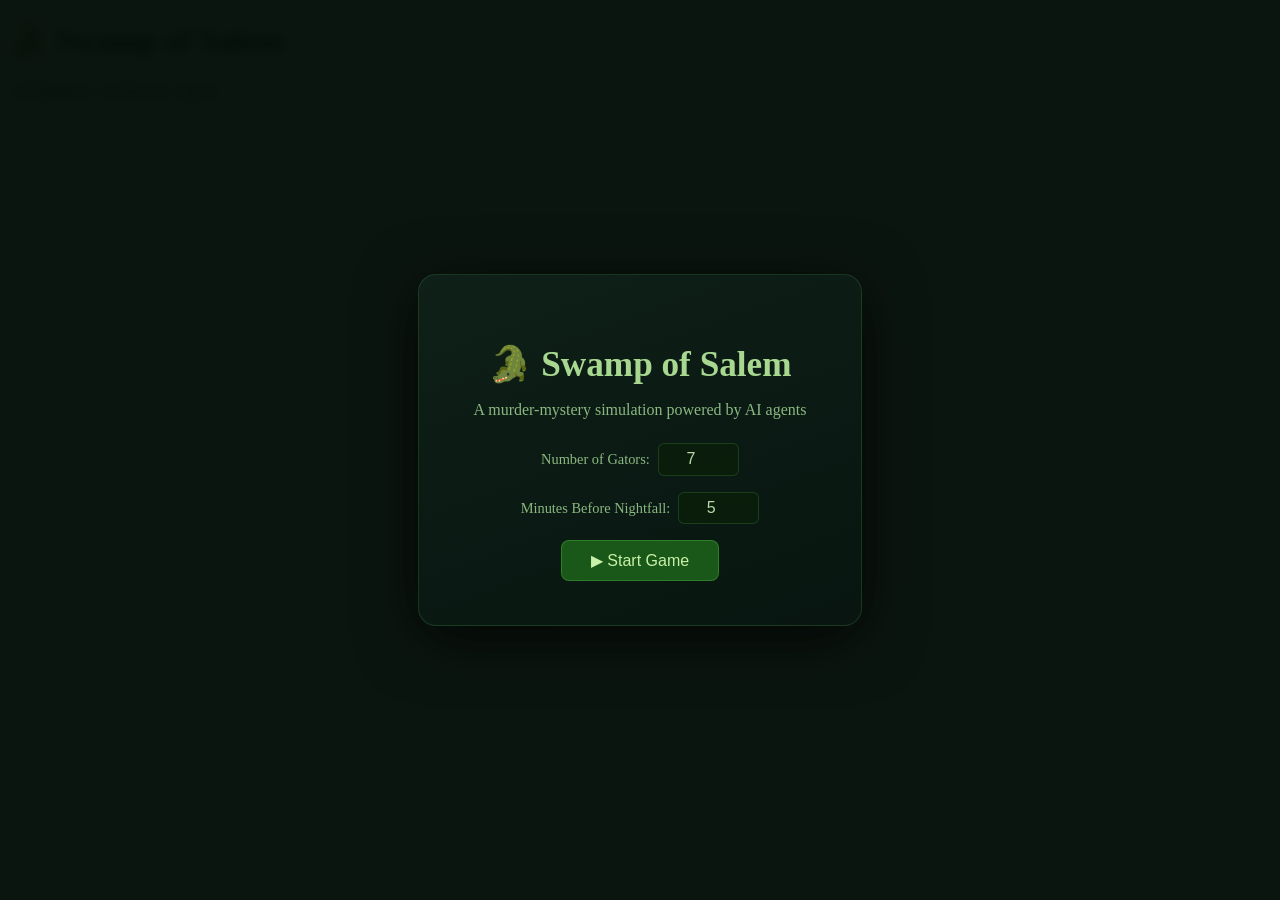
==== SwampOfSalem.Web/wwwroot/index.html @ f9beae5e "up" ====
<!DOCTYPE html>
<html lang="en">

<head>
    <meta charset="utf-8" />
    <meta name="viewport" content="width=device-width, initial-scale=1.0" />
    <title>Swamp of Salem</title>
    <base href="/" />
    <link rel="stylesheet" href="css/swamp-of-salem.css" />
    <link rel="icon" type="image/png" href="favicon.png" />
    <style>
        /* Splash screen styles */
        .splash-overlay {
            position: fixed; inset: 0; z-index: 200;
            display: flex; align-items: center; justify-content: center;
            background: rgba(4, 14, 8, 0.97);
            backdrop-filter: blur(6px);
        }
        .splash-card {
            background: linear-gradient(160deg, #0e2018 0%, #081510 100%);
            border: 1px solid rgba(80,180,80,.2);
            border-radius: 18px;
            padding: 2.8rem 3.4rem;
            text-align: center;
            max-width: 480px;
            box-shadow: 0 12px 60px rgba(0,0,0,.75);
        }
        .splash-card h1 { font-size: 2.2rem; color: #a8d890; margin-bottom: .6rem; }
        .splash-subtitle { color: #8ab880; font-size: 1rem; margin-bottom: 1.5rem; }
        .splash-buttons { display: flex; gap: 1rem; justify-content: center; flex-wrap: wrap; }
        .splash-buttons .btn-primary {
            padding: .6rem 1.8rem; font-size: 1rem;
            background: rgba(30,100,28,.85); color: #c8f0a8;
            border: 1px solid rgba(80,180,60,.4); border-radius: 8px; cursor: pointer;
        }
        .splash-buttons .btn-primary:hover { background: rgba(40,120,35,.95); }
        .splash-buttons .btn-secondary {
            padding: .6rem 1.8rem; font-size: 1rem;
            background: rgba(18,45,18,.7); color: #8ab880;
            border: 1px solid rgba(60,140,60,.3); border-radius: 8px; cursor: pointer;
        }
        .splash-buttons .btn-secondary:hover { background: rgba(30,65,28,.85); }
        /* Gator count input */
        .gator-count-container { 
            display: flex; 
            align-items: center; 
            gap: 0.5rem; 
            margin-bottom: 1rem;
            justify-content: center;
        }
        .gator-count-container label { 
            color: #8ab880; 
            font-size: 0.9rem; 
        }
        .gator-count-container input[type="number"] {
            width: 60px;
            padding: 0.4rem 0.6rem;
            font-size: 1rem;
            background: rgba(10,30,10,.8);
            color: #b8d8a8;
            border: 1px solid rgba(60,140,60,.3);
            border-radius: 6px;
            text-align: center;
        }
        .gator-count-container input[type="number"]:focus {
            outline: none;
            border-color: rgba(80,180,60,.5);
        }
        /* Test panel */
        .ai-test-panel { text-align: left; }
        .ai-test-panel h2 { font-size: 1.2rem; color: #a8d890; margin-bottom: .5rem; }
        /* Get Gator panel */
        .gg-status { font-size: .9rem; color: #8ab880; font-style: italic; margin: .5rem 0; }
        .gg-result { display: flex; flex-direction: column; gap: .6rem; margin-top: .4rem; }
        .gg-section-label { font-size: .72rem; font-weight: 700; text-transform: uppercase;
            letter-spacing: .07em; color: #6a9860; margin-bottom: -.3rem; }
        .gg-narrative { font-size: .88rem; color: #c8e0a8; line-height: 1.6;
            background: rgba(20,50,15,.5); border-radius: 6px; padding: .6rem .8rem; }
        .gg-json { font-size: .76rem; color: #a8c890; background: rgba(10,25,8,.7);
            border: 1px solid rgba(60,120,40,.25); border-radius: 6px;
            padding: .6rem .8rem; max-height: 280px; overflow-y: auto;
            white-space: pre-wrap; word-break: break-all; margin: 0; }
        .gg-regenerate { margin-top: .2rem; align-self: flex-start; }
        .test-config { font-size: .85rem; color: #8ab880; margin-bottom: .8rem; }
        .test-chat { max-height: 220px; overflow-y: auto; margin-bottom: .8rem; display: flex; flex-direction: column; gap: .4rem; }
        .test-msg { padding: .3rem .6rem; border-radius: 6px; font-size: .85rem; }
        .test-msg-user { background: rgba(30,80,30,.5); color: #c8e8b0; align-self: flex-end; }
        .test-msg-ai { background: rgba(20,50,20,.6); color: #a8d890; align-self: flex-start; }
        .test-role { font-weight: 700; margin-right: .4rem; font-size: .75rem; }
        .test-text { }
        .thinking { opacity: .6; font-style: italic; }
        .test-input-row { display: flex; gap: .5rem; margin-bottom: .5rem; }
        .test-input-row input {
            flex: 1; padding: .4rem .7rem; border-radius: 6px;
            border: 1px solid rgba(60,140,60,.3); background: rgba(10,30,10,.8); color: #b8d8a8;
            font-size: .85rem;
        }
        .test-input-row button { padding: .4rem 1rem; }
        .test-error { color: #ff8860; font-size: .8rem; margin-bottom: .5rem; }
        .btn-back {
            padding: .4rem 1.2rem; font-size: .88rem; margin-top: .5rem;
            background: rgba(18,45,18,.7); color: #8ab880;
            border: 1px solid rgba(60,140,60,.3); border-radius: 6px; cursor: pointer;
        }
        .btn-back:hover { background: rgba(30,65,28,.85); }
    </style>
</head>

<body>
    <div id="app">
        <!-- Splash screen -->
        <div class="splash-overlay" id="splash">
            <div class="splash-card">
                <h1>🐊 Swamp of Salem</h1>
                <div id="splash-main">
                    <p class="splash-subtitle">A murder-mystery simulation powered by AI agents</p>
                    <div class="gator-count-container">
                        <label for="gatorCountInput">Number of Gators:</label>
                        <input type="number" id="gatorCountInput" min="2" max="9" value="7" />
                    </div>
                    <div class="gator-count-container">
                        <label for="nightfallMinutesInput">Minutes Before Nightfall:</label>
                        <input type="number" id="nightfallMinutesInput" min="1" max="60" value="5" />
                    </div>

                    <div class="splash-buttons">
                        <button class="btn-primary" id="startGameBtn">▶ Start Game</button>

                    </div>
                </div>
                <div id="splash-test" style="display:none">
                    <div class="ai-test-panel">
                        <h2>🔌 AI Connection Test</h2>
                        <p class="test-config" id="test-config-info">Loading config...</p>
                        <div class="test-chat" id="test-chat"></div>
                        <div class="test-input-row">
                            <input id="test-input" placeholder="Type a message…" />
                            <button id="test-send-btn">Send</button>
                        </div>
                        <div class="test-error" id="test-error" style="display:none"></div>
                        <button class="btn-back" id="test-back-btn">← Back</button>
                    </div>
                </div>
                <div id="splash-gator" style="display:none">
                    <div class="ai-test-panel gg-panel">
                        <h2>🐊 Get Gator</h2>
                        <p class="test-config">Ask the AI to invent a randomized alligator character.</p>
                        <div id="gg-status" class="gg-status" style="display:none">Generating…</div>
                        <div id="gg-result" class="gg-result" style="display:none">
                            <div class="gg-section-label">📝 Narrative</div>
                            <div id="gg-narrative" class="gg-narrative"></div>
                            <div class="gg-section-label">📋 JSON Object</div>
                            <pre id="gg-json" class="gg-json"></pre>
                            <button class="btn-secondary gg-regenerate" id="gg-regenerate-btn">🔄 Generate Another</button>
                        </div>
                        <div class="test-error" id="gg-error" style="display:none"></div>
                        <button class="btn-back" id="gg-back-btn">← Back</button>
                    </div>
                </div>
            </div>
        </div>
        <div id="header">
            <h1>🐊 Swamp of Salem</h1>
            <div class="controls">
                <button id="respawnBtn">↺ Respawn</button>
                <button id="pauseBtn" class="secondary">⏸ Pause</button>
                <button id="dialogModeBtn" class="secondary" title="Toggle between AI Agent dialog and local JS dialog">🤖 AI</button>

            </div>
            <div id="stats"></div>
            <div id="nightfall-timer" class="nightfall-timer"></div>
            <div id="phase-label" class="phase-label"></div>
        </div>

        <div id="world">
            <svg id="connections"></svg>
            <div id="night-overlay"></div>
            <div id="vote-tally" style="display:none"></div>
            <div id="game-over-overlay" style="display:none">
                <div class="go-card">
                    <div class="go-title"></div>
                    <div class="go-body"></div>
                    <div class="go-character-list">
                        <h3 class="go-list-title">Character History</h3>
                        <div id="go-characters"></div>
                    </div>
                    <button id="goRestartBtn">↺ Play Again</button>
                    <button id="goSummaryBtn" style="margin-top:.5rem;padding:.5rem 1.4rem;font-size:.9rem;background:rgba(20,55,20,.8);color:#b8e8a0;border:1px solid rgba(80,160,60,.4);border-radius:8px;cursor:pointer;">📄 Download Game Summary (PDF)</button>
                </div>
            </div>
            <aside id="gator-panel" class="gator-panel" style="display:none">
                <button class="panel-close" id="panelCloseBtn" title="Close">✕</button>
                <div id="gator-panel-content"></div>
            </aside>
        </div>
    </div>

    <!-- Night Report Overlay -->
    <div id="night-report-overlay" class="nr-overlay" style="display:none">
        <div class="nr-panel">
            <div class="nr-header">
                <span class="nr-title">🌙 Night Falls</span>
                <span class="nr-subtitle">Click a gator to inspect their thoughts &amp; suspicions</span>
            </div>
            <div class="nr-body">
                <div id="nr-gator-list" class="nr-gator-list"></div>
                <div id="nr-detail" class="nr-detail" style="display:none"></div>
            </div>
            <div class="nr-footer">
                <button id="nr-continue-btn" class="nr-continue-btn">☀️ Continue to Morning</button>
            </div>
        </div>
    </div>

    <script type="module">
        const chatMessages = [];
        let configData = null;

        // Fetch config for test panel
        fetch('/api/config').then(r => r.json()).then(data => {
            configData = data;
            const info = document.getElementById('test-config-info');
            if (data.provider === 'AzureOpenAI') {
                info.innerHTML = `Provider: <strong>${data.provider}</strong> — Deployment: <strong>${data.model}</strong>`;
            } else {
                info.innerHTML = `Provider: <strong>${data.provider}</strong> — Model: <strong>${data.model}</strong>, Endpoint: <strong>${data.endpoint}</strong>`;
            }
        });

        function getSelectedDialogSource() {
            return 'Gator';
        }

        // Start game button
        document.getElementById('startGameBtn').addEventListener('click', async () => {
            // Get the user-selected gator count
            const gatorCountInput = document.getElementById('gatorCountInput');
            let gatorCount = parseInt(gatorCountInput.value, 10);

            // Validate and clamp the value
            if (isNaN(gatorCount) || gatorCount < 2) gatorCount = 2;
            if (gatorCount > 9) gatorCount = 9;
            gatorCountInput.value = gatorCount;

            // Get the user-selected nightfall minutes
            const nightfallInput = document.getElementById('nightfallMinutesInput');
            let nightfallMinutes = parseInt(nightfallInput.value, 10);
            if (isNaN(nightfallMinutes) || nightfallMinutes < 1) nightfallMinutes = 1;
            if (nightfallMinutes > 60) nightfallMinutes = 60;
            nightfallInput.value = nightfallMinutes;

            // Load game config from server and set on window BEFORE importing any JS modules
            const cfgResp = await fetch('/api/game-config');
            window.GameConfig = await cfgResp.json();

            // Override GATOR_COUNT and DAY_TICKS with user selections
            window.GameConfig.GATOR_COUNT = gatorCount;
            window.GameConfig.DAY_TICKS = Math.round((nightfallMinutes * 60 * 1000) / window.GameConfig.TICK_MS);

            document.getElementById('splash').style.display = 'none';
            const dialogSource = getSelectedDialogSource();
            const serverMode = dialogSource === 'Gator' ? 'RuleBased' : 'AI';
            try {
                await fetch('/api/dialog-source', {
                    method: 'POST',
                    headers: { 'Content-Type': 'application/json' },
                    body: JSON.stringify({ dialogSource: serverMode })
                });
                console.log(`[DialogSource] Mode set to: ${serverMode}`);
            } catch (err) {
                console.warn('[DialogSource] Failed to set mode:', err);
            }

            // Dynamic import so gameConfig.js is not evaluated until window.GameConfig is ready
            const { initSimulation } = await import('./js/main.js?v=3');
            initSimulation(null, dialogSource);
        });

        // Test AI button
        document.getElementById('testAiBtn').addEventListener('click', () => {
            document.getElementById('splash-main').style.display = 'none';
            document.getElementById('splash-test').style.display = 'block';
            chatMessages.length = 0;
            document.getElementById('test-chat').innerHTML = '';
            addTestMsg(false, "Hello! I'm using the configured LLM. Send me a message to test the connection.");
        });

        document.getElementById('test-back-btn').addEventListener('click', () => {
            document.getElementById('splash-test').style.display = 'none';
            document.getElementById('splash-main').style.display = 'block';
        });

        // Test Conversation button — starts game then triggers a test conversation
        document.getElementById('testConvSplashBtn').addEventListener('click', async () => {
            // Get the user-selected gator count
            const gatorCountInput = document.getElementById('gatorCountInput');
            let gatorCount = parseInt(gatorCountInput.value, 10);

            // Validate and clamp the value
            if (isNaN(gatorCount) || gatorCount < 2) gatorCount = 2;
            if (gatorCount > 9) gatorCount = 9;
            gatorCountInput.value = gatorCount;

            // Get the user-selected nightfall minutes
            const nightfallInput = document.getElementById('nightfallMinutesInput');
            let nightfallMinutes = parseInt(nightfallInput.value, 10);
            if (isNaN(nightfallMinutes) || nightfallMinutes < 1) nightfallMinutes = 1;
            if (nightfallMinutes > 60) nightfallMinutes = 60;
            nightfallInput.value = nightfallMinutes;

            const cfgResp = await fetch('/api/game-config');
            window.GameConfig = await cfgResp.json();

            // Override GATOR_COUNT and DAY_TICKS with user selections
            window.GameConfig.GATOR_COUNT = gatorCount;
            window.GameConfig.DAY_TICKS = Math.round((nightfallMinutes * 60 * 1000) / window.GameConfig.TICK_MS);

            document.getElementById('splash').style.display = 'none';
            const dialogSource = getSelectedDialogSource();
            const serverMode = dialogSource === 'Gator' ? 'RuleBased' : 'AI';
            try {
                await fetch('/api/dialog-source', {
                    method: 'POST',
                    headers: { 'Content-Type': 'application/json' },
                    body: JSON.stringify({ dialogSource: serverMode })
                });
                console.log(`[DialogSource] Mode set to: ${serverMode}`);
            } catch (err) {
                console.warn('[DialogSource] Failed to set mode:', err);
            }

            const { initSimulation, testConversation } = await import('./js/main.js?v=3');
            initSimulation(null, dialogSource);
            // Wait for gators to spawn before triggering the conversation
            setTimeout(() => testConversation(), 2000);
        });

        // Get Gator button
        document.getElementById('getGatorBtn').addEventListener('click', () => {
            document.getElementById('splash-main').style.display = 'none';
            document.getElementById('splash-gator').style.display = 'block';
            generateGator();
        });

        document.getElementById('gg-back-btn').addEventListener('click', () => {
            document.getElementById('splash-gator').style.display = 'none';
            document.getElementById('splash-main').style.display = 'block';
        });

        document.getElementById('gg-regenerate-btn').addEventListener('click', generateGator);

        async function generateGator() {
            const statusEl    = document.getElementById('gg-status');
            const resultEl    = document.getElementById('gg-result');
            const narrativeEl = document.getElementById('gg-narrative');
            const jsonEl      = document.getElementById('gg-json');
            const errorEl     = document.getElementById('gg-error');

            statusEl.style.display  = 'block';
            resultEl.style.display  = 'none';
            errorEl.style.display   = 'none';

            try {
                const resp = await fetch('/api/agent/get-gator', { method: 'POST' });
                const data = await resp.json();

                if (data.narrative && data.narrative.startsWith('❌')) {
                    errorEl.textContent    = data.narrative;
                    errorEl.style.display  = 'block';
                    statusEl.style.display = 'none';
                    return;
                }

                narrativeEl.textContent = data.narrative;

                // Pretty-print JSON
                try {
                    const parsed = JSON.parse(data.json);
                    jsonEl.textContent = JSON.stringify(parsed, null, 2);
                } catch {
                    jsonEl.textContent = data.json;
                }

                statusEl.style.display = 'none';
                resultEl.style.display = 'flex';
            } catch (err) {
                errorEl.textContent    = '⚠ ' + err.message;
                errorEl.style.display  = 'block';
                statusEl.style.display = 'none';
            }
        }

        document.getElementById('test-send-btn').addEventListener('click', sendTestMessage);
        document.getElementById('test-input').addEventListener('keydown', e => {
            if (e.key === 'Enter') sendTestMessage();
        });

        function addTestMsg(isUser, text) {
            chatMessages.push({ isUser, text });
            const div = document.createElement('div');
            div.className = `test-msg ${isUser ? 'test-msg-user' : 'test-msg-ai'}`;
            div.innerHTML = `<span class="test-role">${isUser ? 'You' : 'AI'}</span><span class="test-text">${escapeHtml(text)}</span>`;
            document.getElementById('test-chat').appendChild(div);
            div.scrollIntoView({ behavior: 'smooth' });
        }

        function escapeHtml(s) {
            const d = document.createElement('div');
            d.textContent = s;
            return d.innerHTML;
        }

        async function sendTestMessage() {
            const input = document.getElementById('test-input');
            const msg = input.value.trim();
            if (!msg) return;
            input.value = '';
            document.getElementById('test-error').style.display = 'none';
            addTestMsg(true, msg);

            // Show thinking
            const thinkDiv = document.createElement('div');
            thinkDiv.className = 'test-msg test-msg-ai';
            thinkDiv.innerHTML = '<span class="test-role">AI</span><span class="test-text thinking">Thinking…</span>';
            document.getElementById('test-chat').appendChild(thinkDiv);

            try {
                const resp = await fetch('/api/agent/test-chat', {
                    method: 'POST',
                    headers: { 'Content-Type': 'application/json' },
                    body: JSON.stringify({ messages: chatMessages })
                });
                const data = await resp.json();
                thinkDiv.remove();
                if (data.error) {
                    document.getElementById('test-error').textContent = '⚠ ' + data.error;
                    document.getElementById('test-error').style.display = 'block';
                    addTestMsg(false, '❌ Connection failed — see error below.');
                } else {
                    addTestMsg(false, data.message);
                }
            } catch (err) {
                thinkDiv.remove();
                document.getElementById('test-error').textContent = '⚠ ' + err.message;
                document.getElementById('test-error').style.display = 'block';
                addTestMsg(false, '❌ Connection failed — see error below.');
            }
        }
    </script>
</body>

</html>
---- SwampOfSalem.Web/wwwroot/css/swamp-of-salem.css ----
﻿*, *::before, *::after { box-sizing: border-box; margin: 0; padding: 0; }

.loading-progress {
    display: none;
}
.loading-progress-text {
    display: none;
}

html, body {
    height: 100%;
    overflow: hidden;
    font-family: system-ui, sans-serif;
    background: #112a1a;
    color: #b8d8a8;
}

body { display: flex; flex-direction: column; }

/* App root — flex column so #world can flex-grow to fill remaining height */
#app {
    display: flex;
    flex-direction: column;
    flex: 1;
    min-height: 0;
}

#blazor-error-ui { display: none; }

/* â”€â”€ Header â”€â”€ */
#header {
    display: flex;
    align-items: center;
    justify-content: space-between;
    flex-wrap: wrap;
    gap: .5rem 1.2rem;
    padding: .55rem 1.4rem;
    background: rgba(4, 14, 8, 0.88);
    border-bottom: 1px solid rgba(60, 140, 60, 0.18);
    flex-shrink: 0;
    z-index: 10;
    backdrop-filter: blur(4px);
}

h1 { font-size: 1.35rem; letter-spacing: .06em; color: #a8d890; text-shadow: 0 0 18px rgba(80,180,60,.35); }

.controls { display: flex; gap: .7rem; align-items: center; }

button {
    padding: .42rem 1.15rem;
    border: 1px solid rgba(60,140,60,.35);
    border-radius: 6px;
    background: rgba(30, 70, 28, 0.75);
    color: #b8d8a0;
    font-size: .88rem; cursor: pointer;
    transition: background .2s, border-color .2s;
}
button:hover { background: rgba(40, 95, 35, 0.9); border-color: rgba(80,170,60,.5); }
button.secondary { background: rgba(18, 45, 18, 0.7); color: #8ab880; }
button.secondary:hover { background: rgba(30, 65, 28, 0.85); }

#stats {
    display: flex; gap: 1rem;
    font-size: .8rem; flex-wrap: wrap;
    opacity: .88;
}
#stats span { display: flex; align-items: center; gap: .25rem; }

/* â”€â”€ Phase label â”€â”€ */
.phase-label {
    font-size: .84rem; font-weight: 700;
    padding: .25rem .75rem;
    border-radius: 20px;
    background: rgba(255,255,255,.08);
    white-space: nowrap;
    transition: background .4s;
    color: #c8e8b0;
}
.phase-label.phase-night   { background: rgba(5, 8, 35, 0.85);  color: #8090d8; }
.phase-label.phase-dawn    { background: rgba(160, 55, 18, 0.7); color: #ffe0b0; }
.phase-label.phase-debate  { background: rgba(140, 90, 0, 0.75); color: #ffe890; }
.phase-label.phase-vote    { background: rgba(110, 0, 110, 0.75); color: #e8b0ff; }
.phase-label.phase-execute { background: rgba(180, 0, 0, 0.85);  color: #fff; }
.phase-label.phase-over    { background: rgba(170, 0, 0, 0.8);   color: #fff; }

/* â”€â”€ Vote tally panel â”€â”€ */
#vote-tally {
    position: absolute;
    top: 12px; right: 12px;
    z-index: 60;
    background: rgba(4, 10, 20, 0.88);
    border: 1px solid rgba(160, 80, 220, 0.35);
    border-radius: 10px;
    padding: .65rem .9rem;
    min-width: 160px;
    backdrop-filter: blur(6px);
    pointer-events: none;
}
#vote-tally .vt-title {
    font-size: .72rem;
    font-weight: 700;
    text-transform: uppercase;
    letter-spacing: .08em;
    color: #c055f0;
    margin-bottom: .45rem;
}
#vote-tally .vt-row {
    display: flex;
    align-items: center;
    gap: .45rem;
    margin-bottom: .3rem;
}
#vote-tally .vt-name {
    font-size: .78rem;
    color: #dde;
    width: 68px;
    overflow: hidden;
    white-space: nowrap;
    text-overflow: ellipsis;
    flex-shrink: 0;
}
#vote-tally .vt-bar-wrap {
    flex: 1;
    height: 8px;
    background: rgba(255,255,255,.08);
    border-radius: 4px;
    overflow: hidden;
}
#vote-tally .vt-bar {
    height: 100%;
    border-radius: 4px;
    background: #c055f0;
    transition: width .35s ease;
}
#vote-tally .vt-bar.leading { background: #e03050; }
#vote-tally .vt-count {
    font-size: .78rem;
    font-weight: 700;
    color: #e8b8ff;
    width: 16px;
    text-align: right;
    flex-shrink: 0;
}

/* â”€â”€ Condemned walk â”€â”€ */
.gator.condemned {
    filter: drop-shadow(0 0 8px #e03050) drop-shadow(0 0 18px #ff0038);
    animation: condemnedPulse 0.5s ease-in-out infinite alternate;
    z-index: 25;
}
@keyframes condemnedPulse {
    from { transform: scale(1); }
    to   { transform: scale(1.1); }
}

/* â”€â”€ Dead body marker â”€â”€ */
.dead-marker {
    position: absolute;
    z-index: 8;
    display: flex; flex-direction: column; align-items: center;
    pointer-events: none;
    animation: fadeInDrop .6s ease;
}
.dead-icon  { font-size: 1.5rem; line-height: 1; }
.dead-name  {
    font-size: .72rem; color: #e8d8b0;
    text-shadow: 0 1px 6px rgba(0,0,0,.95);
    font-weight: 700; margin-top: 2px;
}
@keyframes fadeInDrop {
    from { opacity: 0; transform: translateY(-14px); }
    to   { opacity: 1; transform: translateY(0); }
}

/* â”€â”€ Dead gator â”€â”€ */
.gator.dead { opacity: .22; filter: grayscale(1) brightness(.55); pointer-events: auto; cursor: default; }

/* â”€â”€ Voter highlight â”€â”€ */
.gator.voting-active {
    filter: drop-shadow(0 0 10px #c055f0) drop-shadow(0 0 22px #9900dd);
    animation: voterPulse 0.7s ease-in-out infinite alternate;
    z-index: 20;
}
@keyframes voterPulse {
    from { transform: scale(1); }
    to   { transform: scale(1.09); }
}

/* â”€â”€ Game-over overlay â”€â”€ */
#game-over-overlay {
    position: absolute; inset: 0;
    z-index: 100;
    display: flex; align-items: center; justify-content: center;
    background: rgba(0,0,0,.7);
    backdrop-filter: blur(4px);
}
.go-card {
    background: linear-gradient(160deg, #0e2018 0%, #081510 100%);
    border: 1px solid rgba(80,180,80,.2);
    border-radius: 18px;
    padding: 2.4rem 3.2rem;
    text-align: center;
    max-width: 640px;
    max-height: 85vh;
    overflow-y: auto;
    box-shadow: 0 12px 60px rgba(0,0,0,.75), 0 0 40px rgba(40,140,60,.08);
}
.go-title { font-size: 2rem; font-weight: 800; margin-bottom: .8rem; color: #c0e8a0; }
.go-body  { font-size: .96rem; line-height: 1.65; margin-bottom: 1.5rem; opacity: .88; color: #a8cc90; }
.go-card button { padding: .58rem 1.8rem; font-size: .96rem; }

.go-character-list {
    margin: 1.5rem 0 1.5rem;
    text-align: left;
}
.go-list-title {
    font-size: 1.1rem;
    font-weight: 700;
    color: #a8d890;
    margin-bottom: 0.8rem;
    text-align: center;
    border-bottom: 1px solid rgba(80,180,80,.2);
    padding-bottom: 0.5rem;
}
.go-char {
    background: rgba(20,48,20,.4);
    border: 1px solid rgba(60,140,60,.2);
    border-radius: 8px;
    padding: 0.6rem 0.8rem;
    margin-bottom: 0.5rem;
    display: flex;
    align-items: center;
    gap: 0.8rem;
}
.go-char-alive {
    border-color: rgba(80,180,80,.4);
    background: rgba(30,60,30,.5);
}
.go-char-dead {
    opacity: 0.7;
    border-color: rgba(140,60,60,.3);
}
.go-char-icon {
    font-size: 1.4rem;
    min-width: 1.8rem;
    text-align: center;
}
.go-char-info {
    flex: 1;
}
.go-char-name {
    font-weight: 700;
    font-size: 0.9rem;
    color: #c8e8b0;
    display: flex;
    align-items: center;
    gap: 0.4rem;
}
.go-char-badge {
    font-size: 0.7rem;
    padding: 0.1rem 0.4rem;
    border-radius: 4px;
    background: rgba(200,60,60,.4);
    color: #ff9090;
    text-transform: uppercase;
    font-weight: 700;
}
.go-char-badge-killer {
    background: rgba(200,60,60,.5);
    color: #ffa0a0;
}
.go-char-badge-liar {
    background: rgba(180,120,60,.4);
    color: #ffcc90;
}
.go-char-details {
    font-size: 0.75rem;
    color: #a0c888;
    margin-top: 0.2rem;
    line-height: 1.4;
}
.go-char-death {
    font-size: 0.72rem;
    color: #d88080;
    margin-top: 0.2rem;
    font-style: italic;
}

/* â”€â”€ World stage â€” the pond â”€â”€ */
#world {
    flex: 1;
    position: relative;
    overflow: hidden;
    /* Deep murky swamp water */
    background: #1a4225;
    transition: background 3s ease;
}
/* Animated water shimmer as a pseudo-element */
#world::before {
    content: '';
    position: absolute;
    inset: -50%;
    width: 200%;
    height: 200%;
    background: repeating-linear-gradient(
        118deg,
        transparent            0px,
        transparent            38px,
        rgba(40,120,60,0.07)   38px,
        rgba(40,120,60,0.07)   40px
    ),
    repeating-linear-gradient(
        208deg,
        transparent            0px,
        transparent            55px,
        rgba(30,90,45,0.06)    55px,
        rgba(30,90,45,0.06)    57px
    );
    animation: waterDrift 28s linear infinite;
    pointer-events: none;
    z-index: 1;
}
@keyframes waterDrift {
    from { transform: translate(0,0); }
    to   { transform: translate(60px, 40px); }
}

#world.night { background: #0a1a0f; }

/* Night overlay */
#night-overlay {
    position: absolute; inset: 0;
    pointer-events: none;
    z-index: 50;
    background: rgba(0, 0, 0, 0);
    transition: background .5s ease;
}
#night-overlay.active {
    background: rgba(0, 0, 0, 1);
}
#night-overlay.active::after {
    content: '\1F319';
    position: absolute;
    top: 50%; left: 50%;
    transform: translate(-50%, -50%);
    font-size: 4.5rem;
    opacity: .55;
    pointer-events: none;
}
#night-overlay::before { content: ''; }
#world:not(.night) #night-overlay::before {
    content: '\2600\FE0F';
    position: absolute;
    top: 20px; right: 30px;
    font-size: 2.4rem;
    opacity: 0;
    animation: sunRise 4s ease forwards;
}
@keyframes sunRise {
    from { opacity: 0; transform: translateY(10px); }
    60%  { opacity: 1; }
    to   { opacity: 0; }
}

/* SVG talk-line overlay */
#connections {
    position: absolute; top: 0; left: 0;
    width: 100%; height: 100%;
    pointer-events: none;
    z-index: 2;
}

/* â”€â”€ Gator â”€â”€ */
.gator {
    position: absolute;
    width: 66px;
    cursor: pointer; user-select: none;
    z-index: 10;
    display: flex; flex-direction: column; align-items: center;
    transition: opacity .5s, filter .5s;
}
.gator:hover .figure { filter: brightness(1.3) drop-shadow(0 0 6px rgba(120,220,120,.5)); }

/* Name floats above the figure */
.name-above {
    font-size: .78rem;
    color: #d8f0c0;
    text-shadow: 0 1px 5px rgba(0,0,0,.95), 0 0 12px rgba(0,0,0,.8);
    white-space: nowrap;
    pointer-events: none;
    margin-bottom: 2px;
    font-weight: 700;
    letter-spacing: .03em;
}

.personality-badge {
    position: absolute; top: 20px; right: -5px;
    font-size: .65rem; pointer-events: none;
    filter: drop-shadow(0 1px 3px rgba(0,0,0,.9));
}

/* The SVG figure itself */
.figure { overflow: visible; display: block; }

/* Activity visual states */
.activity-sleeping  { opacity: .42; filter: saturate(.25) brightness(.7); }
/* Swim: gentle side-to-side drift instead of vertical bob */
.activity-moving    .figure { animation: swim .70s ease-in-out infinite; }
.activity-eating    .figure { animation: munch .55s ease-in-out infinite; }
.activity-talking   { filter: drop-shadow(0 0 10px rgba(140,255,100,.75)); }
.activity-hosting   { filter: drop-shadow(0 0 10px rgba(80,200,80,.7)); }
.activity-visiting  { filter: drop-shadow(0 0 10px rgba(60,200,160,.7)); }
.activity-hosting   .figure { animation: swim .90s ease-in-out infinite; }
.activity-visiting  .figure { animation: swim .90s ease-in-out infinite; }
.gator.indoors     { opacity: .68; transform: scale(.80); transform-origin: bottom center; z-index: 3; }
/* Hosting/visiting pair — full visibility, inside the enclosure bubble */
.gator.indoors-private { opacity: 1; transform-origin: bottom center; z-index: 12; }

/* ── Private chat enclosure (lilypad bubble) ─────────────────── */
.private-chat-enclosure {
    position: absolute;
    border-radius: 50%;
    border: 2px solid rgba(140, 230, 140, 0.55);
    background: radial-gradient(ellipse at center, rgba(20, 60, 25, 0.45) 0%, rgba(10, 30, 15, 0.22) 70%, transparent 100%);
    box-shadow:
        0 0 18px rgba(80, 200, 100, 0.30),
        inset 0 0 24px rgba(40, 120, 50, 0.18);
    pointer-events: none;
    z-index: 6;
    animation: privateGlow 2.8s ease-in-out infinite alternate;
}
.private-label {
    position: absolute;
    top: 6px;
    left: 50%;
    transform: translateX(-50%);
    font-size: .65rem;
    font-weight: 700;
    color: #a8e890;
    text-shadow: 0 1px 6px rgba(0,0,0,.9);
    white-space: nowrap;
    pointer-events: none;
    letter-spacing: .04em;
}
@keyframes privateGlow {
    from { box-shadow: 0 0 14px rgba(80,200,100,.28), inset 0 0 20px rgba(40,120,50,.15); border-color: rgba(140,230,140,.45); }
    to   { box-shadow: 0 0 28px rgba(80,200,100,.50), inset 0 0 32px rgba(40,120,50,.28); border-color: rgba(180,255,160,.70); }
}

@keyframes swim  {
    0%   { transform: translateX(0)   rotate(0deg);  }
    25%  { transform: translateX(3px) rotate(2deg);  }
    50%  { transform: translateX(0)   rotate(0deg);  }
    75%  { transform: translateX(-3px) rotate(-2deg); }
    100% { transform: translateX(0)   rotate(0deg);  }
}
@keyframes munch { 0%,100% { transform: scaleY(1); } 50% { transform: scaleY(.88); } }

/* â”€â”€ House / lilypad label â”€â”€ */
.house-label {
    position: absolute;
    font-size: .72rem;
    font-weight: 700;
    color: #c8e8a8;
    text-shadow: 0 1px 5px rgba(0,0,0,.95), 0 0 10px rgba(0,0,0,.7);
    pointer-events: none;
    z-index: 12;
    white-space: nowrap;
    transform: translateX(-50%);
}
.house-guests {
    position: absolute;
    background: rgba(30,80,28,.9);
    color: #b0e090;
    border: 1px solid rgba(70,160,60,.3);
    font-size: .60rem;
    font-weight: 700;
    border-radius: 8px;
    padding: 1px 5px;
    pointer-events: none;
    z-index: 13;
    display: none;
}
.house-guests.visible { display: block; }

/* â”€â”€ Gator detail panel â”€â”€ */
.gator-panel {
    position: absolute;
    top: 0; left: 0;
    width: 268px;
    height: 100%;
    z-index: 50;
    display: flex;
    flex-direction: column;
    background: rgba(5, 16, 8, 0.97);
    border-right: 1px solid rgba(60,140,60,.12);
    box-shadow: 4px 0 28px rgba(0,0,0,.7);
    backdrop-filter: blur(8px);
    transform: translateX(-100%);
    transition: transform .22s cubic-bezier(.4,0,.2,1);
    overflow: hidden;
}
.gator-panel.panel-open {
    transform: translateX(0);
}

.panel-close {
    position: absolute;
    top: 8px; right: 10px;
    background: rgba(255,255,255,.06);
    border: 1px solid rgba(255,255,255,.08);
    color: #8aaa80;
    font-size: .85rem;
    width: 26px; height: 26px;
    border-radius: 50%;
    cursor: pointer;
    line-height: 1;
    display: flex; align-items: center; justify-content: center;
    transition: background .15s, color .15s;
    z-index: 2;
    padding: 0;
}
.panel-close:hover { background: rgba(35,90,28,.8); color: #c0e890; }

#gator-panel-content {
    padding: .9rem .85rem .9rem .85rem;
    padding-top: 2.5rem;
    overflow-y: auto;
    flex: 1;
    display: flex;
    flex-direction: column;
    gap: .18rem;
    font-size: .83rem;
    line-height: 1.6;
    color: #c8d8b8;
}

.panel-name {
    font-size: 1.08rem;
    font-weight: 800;
    color: #d8f0b8;
    letter-spacing: .02em;
    margin-bottom: .2rem;
    display: flex;
    flex-wrap: wrap;
    gap: .35rem;
    align-items: center;
}
.panel-murderer { font-size: .72rem; background: rgba(200,40,60,.28); color: #ff7080; border-radius: 4px; padding: 0 5px; }
.panel-liar     { font-size: .72rem; background: rgba(200,130,0,.22); color: #ffb040; border-radius: 4px; padding: 0 5px; }
.panel-dead     { font-size: .78rem; color: #8a9880; font-style: italic; }

.panel-meta { font-size: .8rem; color: #a8b890; }
.panel-debt { color: #ff8860; font-style: italic; }
.panel-orange-badge { font-size: .72rem; color: #ffb040; font-style: italic; margin-left: .3rem; }

.panel-stats { margin: .3rem 0; display: flex; flex-direction: column; gap: .12rem; }
.panel-stat-row {
    font-family: monospace;
    font-size: .75rem;
    color: #90a878;
    display: flex;
    align-items: center;
    gap: .3rem;
}
.stat-bar { display: inline-flex; gap: 2px; align-items: center; }
.stat-pip {
    display: inline-block;
    width: 7px; height: 7px;
    border-radius: 50%;
    background: rgba(255,255,255,.10);
    border: 1px solid rgba(255,255,255,.15);
}
.stat-pip.filled { background: #50a858; border-color: #70c878; }

.panel-divider {
    height: 1px;
    background: rgba(80,160,80,.12);
    margin: .45rem 0;
}

.panel-section-title {
    font-size: .72rem;
    font-weight: 700;
    text-transform: uppercase;
    letter-spacing: .07em;
    color: #6a9858;
    margin-bottom: .2rem;
    display: flex;
    align-items: center;
    gap: .4rem;
}
.panel-count {
    background: rgba(80,140,60,.22);
    border-radius: 8px;
    padding: 0 5px;
    font-size: .68rem;
    font-weight: 700;
    color: #88b870;
}

.panel-suspect { font-size: .8rem; color: #ff8888; margin: .15rem 0; }
.panel-intent  { font-size: .82rem; margin: .25rem 0; padding: .25rem .4rem; border-radius: 4px; }
.panel-intent-kill { background: rgba(200,40,40,.15); color: #ff8888; border-left: 2px solid #c83030; }
.panel-intent-vote { background: rgba(80,140,200,.15); color: #88b8e8; border-left: 2px solid #4080c0; }
.panel-intent strong { color: #fff; }
.panel-intent-reason { font-size: .76rem; margin-top: .2rem; opacity: .8; font-style: italic; }
.panel-votes   { font-size: .78rem; color: #98a880; opacity: .85; }
.panel-theft   { font-size: .76rem; color: #ff9880; margin: .1rem 0; }

/* Relations list */
.panel-relations { display: flex; flex-direction: column; gap: 2px; }
.rel-row {
    display: flex;
    justify-content: space-between;
    align-items: center;
    padding: 2px 5px;
    border-radius: 4px;
    font-size: .78rem;
}
.rel-pos { background: rgba(60,150,60,.12); }
.rel-neg { background: rgba(200,50,60,.12); }
.rel-neu { background: transparent; }
.rel-name { color: #c0d0a8; }
.rel-val  { font-weight: 700; font-size: .74rem; }
.rel-pos .rel-val { color: #68c868; }
.rel-neg .rel-val { color: #e05060; }
.rel-neu .rel-val { color: #6a7860; }
.rel-lying { color: #ffb040; font-style: italic; font-size: .7rem; margin-left: 3px; }
.rel-susp  { color: #ff7070; font-size: .7rem; margin-left: 3px; }

/* History log */
.panel-history {
    display: flex;
    flex-direction: column;
    gap: 1px;
    max-height: 999px;
}
.history-entry {
    font-size: .7rem;
    color: #7a8a68;
    padding: 2px 0;
    border-bottom: 1px solid rgba(80,140,60,.07);
    line-height: 1.4;
}

/* â”€â”€ Shopping activity â”€â”€ */
.gator.activity-shopping { filter: drop-shadow(0 0 8px rgba(30,180,140,.7)); }

/* â”€â”€ Swordfish lover glow â”€â”€ */
.orange-lover-badge {
    position: absolute;
    top: -8px; right: -6px;
    font-size: .82rem;
    pointer-events: none;
    z-index: 6;
}

/* â”€â”€ Chat bubbles â”€â”€ */
.chat-bubble {
    position: absolute;
    background: rgba(18, 38, 18, 0.96);
    color: #c8e8b0;
    border: 1px solid rgba(70,160,60,.3);
    border-radius: 10px;
    padding: .38rem .7rem .32rem;
    font-size: .75rem;
    max-width: 170px;
    text-align: center;
    word-wrap: break-word;
    line-height: 1.45;
    pointer-events: none;
    z-index: 20;
    box-shadow: 0 3px 14px rgba(0,0,0,.65);
    transform: translateX(-50%);
    animation: bubblePop .18s ease-out;
    backdrop-filter: blur(4px);
}
.bubble-name {
    display: block;
    font-weight: 700;
    font-size: .70rem;
    color: #78c860;
    margin-bottom: .15rem;
    letter-spacing: .02em;
}
.bubble-text { display: block; }
.chat-bubble::after {
    content: '';
    position: absolute;
    bottom: -7px;
    left: 50%;
    transform: translateX(-50%);
    border: 7px solid transparent;
    border-top-color: rgba(70,160,60,.3);
    border-bottom: none;
}
@keyframes bubblePop {
    from { transform: translateX(-50%) scale(.72); opacity: 0; }
    to   { transform: translateX(-50%) scale(1);   opacity: 1; }
}

/* Left/right bubble positioning for conversations */
.bubble-left {
    text-align: left;
}
.bubble-left::after {
    left: 20px;
}
.bubble-left @keyframes bubblePop {
    from { transform: translateX(0) scale(.72); opacity: 0; }
    to   { transform: translateX(0) scale(1);   opacity: 1; }
}

.bubble-right {
    text-align: right;
}
.bubble-right::after {
    left: auto;
    right: 20px;
    transform: translateX(0);
}

/* Unique bubble colors for each gator (8 distinct color schemes) */
.bubble-gator-0 {
    background: rgba(28, 48, 28, 0.96);
    border-color: rgba(80,180,80,.4);
}
.bubble-gator-0::after { border-top-color: rgba(80,180,80,.4); }

.bubble-gator-1 {
    background: rgba(18, 38, 48, 0.96);
    border-color: rgba(60,160,200,.4);
    color: #b0d8e8;
}
.bubble-gator-1::after { border-top-color: rgba(60,160,200,.4); }

.bubble-gator-2 {
    background: rgba(48, 28, 38, 0.96);
    border-color: rgba(200,80,140,.4);
    color: #e8c0d8;
}
.bubble-gator-2::after { border-top-color: rgba(200,80,140,.4); }

.bubble-gator-3 {
    background: rgba(38, 38, 18, 0.96);
    border-color: rgba(180,180,60,.4);
    color: #e8e8b0;
}
.bubble-gator-3::after { border-top-color: rgba(180,180,60,.4); }

.bubble-gator-4 {
    background: rgba(48, 38, 18, 0.96);
    border-color: rgba(200,140,60,.4);
    color: #e8d8b0;
}
.bubble-gator-4::after { border-top-color: rgba(200,140,60,.4); }

.bubble-gator-5 {
    background: rgba(28, 18, 48, 0.96);
    border-color: rgba(120,80,200,.4);
    color: #d0b0e8;
}
.bubble-gator-5::after { border-top-color: rgba(120,80,200,.4); }

.bubble-gator-6 {
    background: rgba(18, 48, 38, 0.96);
    border-color: rgba(60,200,140,.4);
    color: #b0e8d8;
}
.bubble-gator-6::after { border-top-color: rgba(60,200,140,.4); }

.bubble-gator-7 {
    background: rgba(48, 18, 28, 0.96);
    border-color: rgba(200,60,100,.4);
    color: #e8b0c8;
}
.bubble-gator-7::after { border-top-color: rgba(200,60,100,.4); }

/* â”€â”€ Thought bubbles â”€â”€ */
.thought-bubble {
    position: absolute;
    background: rgba(20, 48, 20, 0.92);
    color: #b0d890;
    border: 1px solid rgba(60,130,50,.25);
    border-radius: 50% 50% 45% 45% / 55% 55% 45% 45%;
    padding: .32rem .58rem .30rem;
    font-size: .68rem;
    max-width: 135px;
    text-align: center;
    word-wrap: break-word;
    line-height: 1.38;
    pointer-events: none;
    z-index: 18;
    box-shadow: 0 2px 10px rgba(0,0,0,.5);
    transform: translateX(-20%);
    animation: thoughtPop .22s ease-out;
    font-style: italic;
    backdrop-filter: blur(3px);
}
.thought-bubble::before,
.thought-bubble::after {
    content: '';
    position: absolute;
    background: rgba(20, 48, 20, 0.92);
    border-radius: 50%;
    bottom: -5px;
    left: 22%;
}
.thought-bubble::before { width: 7px; height: 7px; bottom: -8px; left: 18%; }
.thought-bubble::after  { width: 4px; height: 4px; bottom: -14px; left: 12%; }

@keyframes thoughtPop {
    from { transform: translateX(-20%) scale(.7); opacity: 0; }
    to   { transform: translateX(-20%) scale(1);  opacity: 1; }
}

/* ── Animated waiting dots (shown in chat bubbles while awaiting AI) ── */
.bubble-waiting {
    display: inline-flex;
    gap: 4px;
    align-items: center;
    justify-content: center;
    padding: 2px 0;
}
.bubble-waiting .dot {
    width: 6px; height: 6px;
    border-radius: 50%;
    background: #78c860;
    animation: dotBounce 1.2s ease-in-out infinite;
}
.bubble-waiting .dot:nth-child(2) { animation-delay: 0.2s; }
.bubble-waiting .dot:nth-child(3) { animation-delay: 0.4s; }
@keyframes dotBounce {
    0%, 80%, 100% { transform: translateY(0); opacity: .4; }
    40% { transform: translateY(-6px); opacity: 1; }
}

/* ── Chat history in detail pane ── */
.panel-chat-history {
    display: flex;
    flex-direction: column;
    gap: 4px;
    max-height: 300px;
    overflow-y: auto;
}
.chat-entry {
    padding: 4px 8px;
    border-radius: 8px;
    font-size: .74rem;
    line-height: 1.4;
    max-width: 90%;
}
.chat-entry-self {
    background: rgba(40,100,40,.3);
    color: #c8e8b0;
    align-self: flex-end;
    border-bottom-right-radius: 2px;
}
.chat-entry-other {
    background: rgba(20,50,20,.5);
    color: #a8d890;
    align-self: flex-start;
    border-bottom-left-radius: 2px;
}
.chat-entry-thought {
    background: rgba(80,60,20,.25);
    color: #d8c890;
    align-self: center;
    font-style: italic;
    border: 1px dashed rgba(180,140,40,.25);
    font-size: .7rem;
}
.chat-entry-overheard {
    background: rgba(60,60,80,.2);
    color: #a0a8c0;
    align-self: flex-start;
    font-style: italic;
    font-size: .7rem;
}
.chat-entry-private {
    background: rgba(40,60,30,.3);
    border-left: 2px solid rgba(80,160,60,.35);
}
.chat-private-badge {
    font-weight: 400;
    font-style: italic;
    font-size: .65rem;
    color: #80c068;
    opacity: .8;
}
.chat-entry .chat-speaker {
    font-weight: 700;
    font-size: .68rem;
    margin-bottom: 1px;
    display: block;
}
.chat-entry-self .chat-speaker { color: #88d870; }
.chat-entry-other .chat-speaker { color: #70b0d0; }
.chat-entry-thought .chat-speaker { color: #c8b060; }
.chat-entry-overheard .chat-speaker { color: #8890b0; }
.chat-entry .chat-time {
    font-size: .6rem;
    opacity: .5;
    float: right;
    margin-left: 6px;
}

/* ── Nightfall countdown timer ── */
.nightfall-timer {
    font-size: .82rem;
    font-weight: 700;
    color: #ffe890;
    background: rgba(80,60,0,.45);
    border: 1px solid rgba(200,160,40,.3);
    border-radius: 12px;
    padding: .15rem .65rem;
    white-space: nowrap;
    display: none;
}
.nightfall-timer.visible { display: inline-block; }

/* ── Night Report Overlay ────────────────────────────────────── */
.nr-overlay {
    position: fixed; inset: 0; z-index: 300;
    display: flex; align-items: center; justify-content: center;
    background: rgba(0, 0, 0, 0.88);
    backdrop-filter: blur(6px);
}
.nr-panel {
    background: linear-gradient(160deg, #080f0a 0%, #050c08 100%);
    border: 1px solid rgba(60,140,60,.25);
    border-radius: 16px;
    width: min(96vw, 880px);
    max-height: 88vh;
    display: flex; flex-direction: column;
    box-shadow: 0 16px 80px rgba(0,0,0,.9), 0 0 60px rgba(10,60,20,.3);
    overflow: hidden;
}
.nr-header {
    padding: 1.1rem 1.6rem .8rem;
    border-bottom: 1px solid rgba(60,140,60,.15);
    display: flex; flex-direction: column; gap: .2rem;
    flex-shrink: 0;
}
.nr-title    { font-size: 1.3rem; font-weight: 800; color: #8090d8; letter-spacing: .04em; }
.nr-subtitle { font-size: .82rem; color: #5a7050; }
.nr-body {
    display: flex; flex: 1; overflow: hidden;
    min-height: 0;
}
.nr-gator-list {
    width: 220px; flex-shrink: 0;
    overflow-y: auto;
    border-right: 1px solid rgba(60,140,60,.12);
    padding: .5rem 0;
    display: flex; flex-direction: column; gap: 1px;
}
.nr-gator-row {
    display: flex; flex-direction: column; gap: .15rem;
    padding: .55rem .85rem;
    cursor: pointer;
    border-left: 3px solid transparent;
    transition: background .15s, border-color .15s;
}
.nr-gator-row:hover   { background: rgba(30,80,30,.35); border-left-color: rgba(60,140,60,.4); }
.nr-gator-row.nr-selected { background: rgba(40,100,40,.4); border-left-color: #50a858; }
.nr-gator-row.nr-murderer {
    background: rgba(80, 10, 10, 0.45);
    border-left-color: #cc2222;
}
.nr-gator-row.nr-murderer:hover   { background: rgba(100,15,15,.55); border-left-color: #ee3333; }
.nr-gator-row.nr-murderer.nr-selected { background: rgba(120,20,20,.6); border-left-color: #ff4444; }
.nr-gator-name    { font-size: .88rem; font-weight: 700; color: #c8e0a8; }
.nr-gator-row.nr-murderer .nr-gator-name { color: #ff9090; }
.nr-gator-suspect { font-size: .74rem; color: #7a9068; }
.nr-gator-suspect strong { color: #ff8888; }
.nr-murderer-badge {
    display: inline-block;
    font-size: .65rem;
    font-weight: 700;
    letter-spacing: .05em;
    color: #ff4444;
    background: rgba(120,0,0,.55);
    border: 1px solid rgba(200,40,40,.4);
    border-radius: 4px;
    padding: .05rem .35rem;
    margin-left: .4rem;
    vertical-align: middle;
    text-transform: uppercase;
}
.nr-loading { padding: 1rem; font-size: .84rem; color: #5a7050; font-style: italic; }
.nr-none    { font-size: .74rem; color: #4a5a40; font-style: italic; }

.nr-detail {
    flex: 1; overflow-y: auto;
    padding: .9rem 1rem;
    display: flex; flex-direction: column; gap: .5rem;
    font-size: .82rem; color: #b8d0a0;
}
.nr-detail-header {
    display: flex; align-items: baseline; gap: .6rem;
    padding-bottom: .4rem;
    border-bottom: 1px solid rgba(60,140,60,.15);
}
.nr-detail-name { font-size: 1.1rem; font-weight: 800; color: #d8f0b0; }
.nr-detail-meta { font-size: .78rem; color: #688058; }
.nr-detail-stats { margin: .2rem 0; }

.nr-report-block {
    background: rgba(5, 10, 30, 0.6);
    border: 1px solid rgba(80,80,180,.25);
    border-radius: 8px;
    padding: .7rem .9rem;
    display: flex; flex-direction: column; gap: .3rem;
}
.nr-report-label   { font-size: .7rem; font-weight: 700; text-transform: uppercase; letter-spacing: .07em; color: #8090c0; }
.nr-report-suspect { font-size: .86rem; color: #c8d8f0; }
.nr-report-suspect strong { color: #ff8888; }
.nr-report-reason  { font-size: .82rem; color: #9aaccb; line-height: 1.5; }
.nr-report-thought {
    font-size: .8rem; color: #a0b080; font-style: italic;
    border-left: 3px solid rgba(80,180,60,.25);
    padding-left: .6rem; margin-top: .15rem;
}
.nr-kill-target { color: #ff9090; }
.nr-kill-target strong { color: #ff4444; }
.nr-kill-block .nr-report-label { color: #cc4444; }
.nr-kill-block .nr-report-suspect strong { color: #ff4444; }

.nr-conv-list {
    display: flex; flex-direction: column; gap: 3px;
    max-height: 300px; overflow-y: auto;
}

.nr-footer {
    padding: .85rem 1.4rem;
    border-top: 1px solid rgba(60,140,60,.15);
    display: flex; justify-content: flex-end;
    flex-shrink: 0;
}
.nr-continue-btn {
    padding: .58rem 1.8rem; font-size: 1rem;
    background: rgba(100,80,10,.7); color: #ffe890;
    border: 1px solid rgba(200,160,40,.35); border-radius: 8px; cursor: pointer;
    transition: background .2s;
}
.nr-continue-btn:hover { background: rgba(130,105,15,.9); }


.ai-modal-overlay {
    position: fixed; inset: 0; z-index: 500;
    display: flex; align-items: center; justify-content: center;
    background: rgba(0,0,0,.72);
    backdrop-filter: blur(4px);
}
.ai-modal-card {
    background: linear-gradient(160deg, #0e2018 0%, #081510 100%);
    border: 1px solid rgba(80,180,80,.3);
    border-radius: 14px;
    padding: 2rem 2.4rem;
    min-width: 340px; max-width: 560px;
    box-shadow: 0 10px 50px rgba(0,0,0,.8);
    display: flex; flex-direction: column; gap: .8rem;
    text-align: center;
}
.ai-modal-title { font-size: 1.1rem; font-weight: 700; color: #a8d890; }
.ai-modal-speaker { font-size: .9rem; color: #8ab880; font-style: italic; }
.ai-modal-status { font-size: .9rem; color: #6a9860; font-style: italic; }
.ai-modal-result {
    font-size: 1.05rem; color: #d8f8b0;
    background: rgba(20,60,20,.5);
    border: 1px solid rgba(80,180,60,.25);
    border-radius: 8px; padding: .7rem 1rem;
    line-height: 1.5;
}
.ai-modal-thought {
    font-size: .88rem; color: #a0c880; font-style: italic;
    background: rgba(10,30,10,.4);
    border-left: 3px solid rgba(80,180,60,.3);
    padding: .5rem .8rem; text-align: left;
}
.ai-modal-ok {
    padding: .6rem 1.8rem; font-size: 1rem; margin-top: .4rem;
    background: rgba(30,100,28,.85); color: #c8f0a8;
    border: 1px solid rgba(80,180,60,.4); border-radius: 8px; cursor: pointer;
    align-self: center;
}
.ai-modal-ok:hover { background: rgba(40,120,35,.95); }
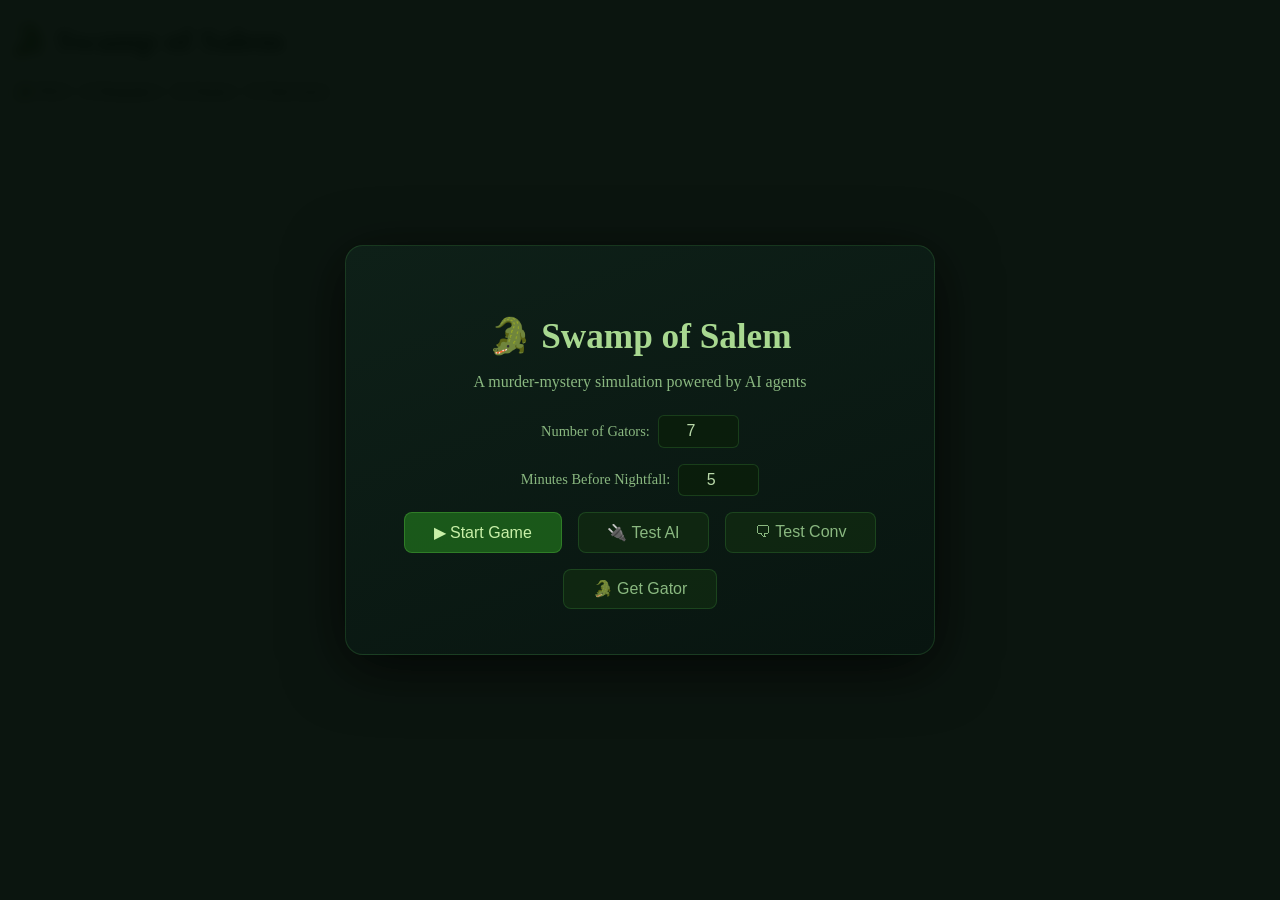
==== commit 2e71129c: "3d" ====
--- a/SwampOfSalem.Web/wwwroot/index.html
+++ b/SwampOfSalem.Web/wwwroot/index.html
@@ -8,6 +8,13 @@
     <base href="/" />
     <link rel="stylesheet" href="css/swamp-of-salem.css" />
     <link rel="icon" type="image/png" href="favicon.png" />
+    <script type="importmap">
+    {
+      "imports": {
+        "three": "https://cdn.jsdelivr.net/npm/three@0.165.0/build/three.module.js"
+      }
+    }
+    </script>
     <style>
         /* Splash screen styles */
         .splash-overlay {
@@ -103,6 +110,39 @@
             border: 1px solid rgba(60,140,60,.3); border-radius: 6px; cursor: pointer;
         }
         .btn-back:hover { background: rgba(30,65,28,.85); }
+
+        /* 3D POV overlay */
+        #pov-canvas-container {
+            display: none;
+            position: fixed; inset: 0; z-index: 100;
+            background: #000;
+        }
+        #pov-canvas-container canvas {
+            width: 100% !important;
+            height: 100% !important;
+        }
+        #pov-hud {
+            position: absolute; bottom: 1.2rem; left: 50%; transform: translateX(-50%);
+            display: flex; align-items: center; gap: .8rem;
+            background: rgba(4,14,8,.82); border: 1px solid rgba(80,180,80,.2);
+            border-radius: 10px; padding: .5rem 1.1rem;
+            pointer-events: auto;
+        }
+        #pov-hud button {
+            padding: .3rem .9rem; font-size: .9rem;
+            background: rgba(20,60,20,.8); color: #c8f0a8;
+            border: 1px solid rgba(80,180,60,.3); border-radius: 6px; cursor: pointer;
+        }
+        #pov-hud button:hover { background: rgba(35,90,30,.9); }
+        #pov-gator-label {
+            color: #a8d890; font-size: 1rem; min-width: 160px; text-align: center;
+        }
+        #pov-close-btn {
+            position: absolute; top: .7rem; right: 1rem;
+            font-size: 1.3rem; background: rgba(20,60,20,.8); color: #c8f0a8;
+            border: 1px solid rgba(80,180,60,.3); border-radius: 6px;
+            padding: .2rem .7rem; cursor: pointer;
+        }
     </style>
 </head>
 
@@ -125,7 +165,9 @@
 
                     <div class="splash-buttons">
                         <button class="btn-primary" id="startGameBtn">▶ Start Game</button>
-
+                        <button class="btn-secondary" id="testAiBtn">🔌 Test AI</button>
+                        <button class="btn-secondary" id="testConvSplashBtn">🗨 Test Conv</button>
+                        <button class="btn-secondary" id="getGatorBtn">🐊 Get Gator</button>
                     </div>
                 </div>
                 <div id="splash-test" style="display:none">
@@ -162,9 +204,10 @@
         <div id="header">
             <h1>🐊 Swamp of Salem</h1>
             <div class="controls">
+                <button id="povToggleBtn" class="secondary">🐊 POV</button>
                 <button id="respawnBtn">↺ Respawn</button>
                 <button id="pauseBtn" class="secondary">⏸ Pause</button>
-                <button id="dialogModeBtn" class="secondary" title="Toggle between AI Agent dialog and local JS dialog">🤖 AI</button>
+                <button id="testConvBtn" class="secondary" title="Trigger a test conversation between two gators">🗨 Test Conv</button>
 
             </div>
             <div id="stats"></div>
@@ -195,6 +238,16 @@
         </div>
     </div>
 
+    <!-- 3D POV Overlay -->
+    <div id="pov-canvas-container">
+        <button id="pov-close-btn" title="Exit POV">✕ Exit POV</button>
+        <div id="pov-hud">
+            <button id="pov-prev-btn">◀</button>
+            <span id="pov-gator-label">🐊 —</span>
+            <button id="pov-next-btn">▶</button>
+        </div>
+    </div>
+
     <!-- Night Report Overlay -->
     <div id="night-report-overlay" class="nr-overlay" style="display:none">
         <div class="nr-panel">
@@ -277,7 +330,7 @@
         });
 
         // Test AI button
-        document.getElementById('testAiBtn').addEventListener('click', () => {
+        document.getElementById('testAiBtn')?.addEventListener('click', () => {
             document.getElementById('splash-main').style.display = 'none';
             document.getElementById('splash-test').style.display = 'block';
             chatMessages.length = 0;
@@ -291,7 +344,7 @@
         });
 
         // Test Conversation button — starts game then triggers a test conversation
-        document.getElementById('testConvSplashBtn').addEventListener('click', async () => {
+        document.getElementById('testConvSplashBtn')?.addEventListener('click', async () => {
             // Get the user-selected gator count
             const gatorCountInput = document.getElementById('gatorCountInput');
             let gatorCount = parseInt(gatorCountInput.value, 10);
@@ -336,7 +389,7 @@
         });
 
         // Get Gator button
-        document.getElementById('getGatorBtn').addEventListener('click', () => {
+        document.getElementById('getGatorBtn')?.addEventListener('click', () => {
             document.getElementById('splash-main').style.display = 'none';
             document.getElementById('splash-gator').style.display = 'block';
             generateGator();
@@ -446,6 +499,68 @@
                 addTestMsg(false, '❌ Connection failed — see error below.');
             }
         }
+
+        // ── 3D POV Mode ──────────────────────────────────────────────────────
+        let pov3DActive = false;
+        let gator3dModule = null;
+
+        async function loadGator3D() {
+            if (!gator3dModule) {
+                gator3dModule = await import('./js/gator3d.js');
+            }
+            return gator3dModule;
+        }
+
+        document.getElementById('povToggleBtn').addEventListener('click', async () => {
+            if (pov3DActive) {
+                exitPOV();
+            } else {
+                await enterPOV();
+            }
+        });
+
+        document.getElementById('pov-close-btn').addEventListener('click', exitPOV);
+
+        document.getElementById('pov-next-btn').addEventListener('click', async () => {
+            const mod = await loadGator3D();
+            mod.nextGator();
+        });
+
+        document.getElementById('pov-prev-btn').addEventListener('click', async () => {
+            const mod = await loadGator3D();
+            mod.prevGator();
+        });
+
+        // Arrow keys cycle gators while in POV mode
+        document.addEventListener('keydown', async e => {
+            if (!pov3DActive) return;
+            if (e.key === 'ArrowRight' || e.key === 'ArrowDown') {
+                const mod = await loadGator3D();
+                mod.nextGator();
+            } else if (e.key === 'ArrowLeft' || e.key === 'ArrowUp') {
+                const mod = await loadGator3D();
+                mod.prevGator();
+            } else if (e.key === 'Escape') {
+                exitPOV();
+            }
+        });
+
+        async function enterPOV() {
+            const container = document.getElementById('pov-canvas-container');
+            container.style.display = 'block';
+            pov3DActive = true;
+            document.getElementById('povToggleBtn').textContent = '🗺️ 2D';
+            const mod = await loadGator3D();
+            mod.init3D(container);
+        }
+
+        function exitPOV() {
+            const container = document.getElementById('pov-canvas-container');
+            container.style.display = 'none';
+            pov3DActive = false;
+            document.getElementById('povToggleBtn').textContent = '🐊 POV';
+            if (gator3dModule) gator3dModule.destroy3D();
+        }
     </script>
 </body>
 
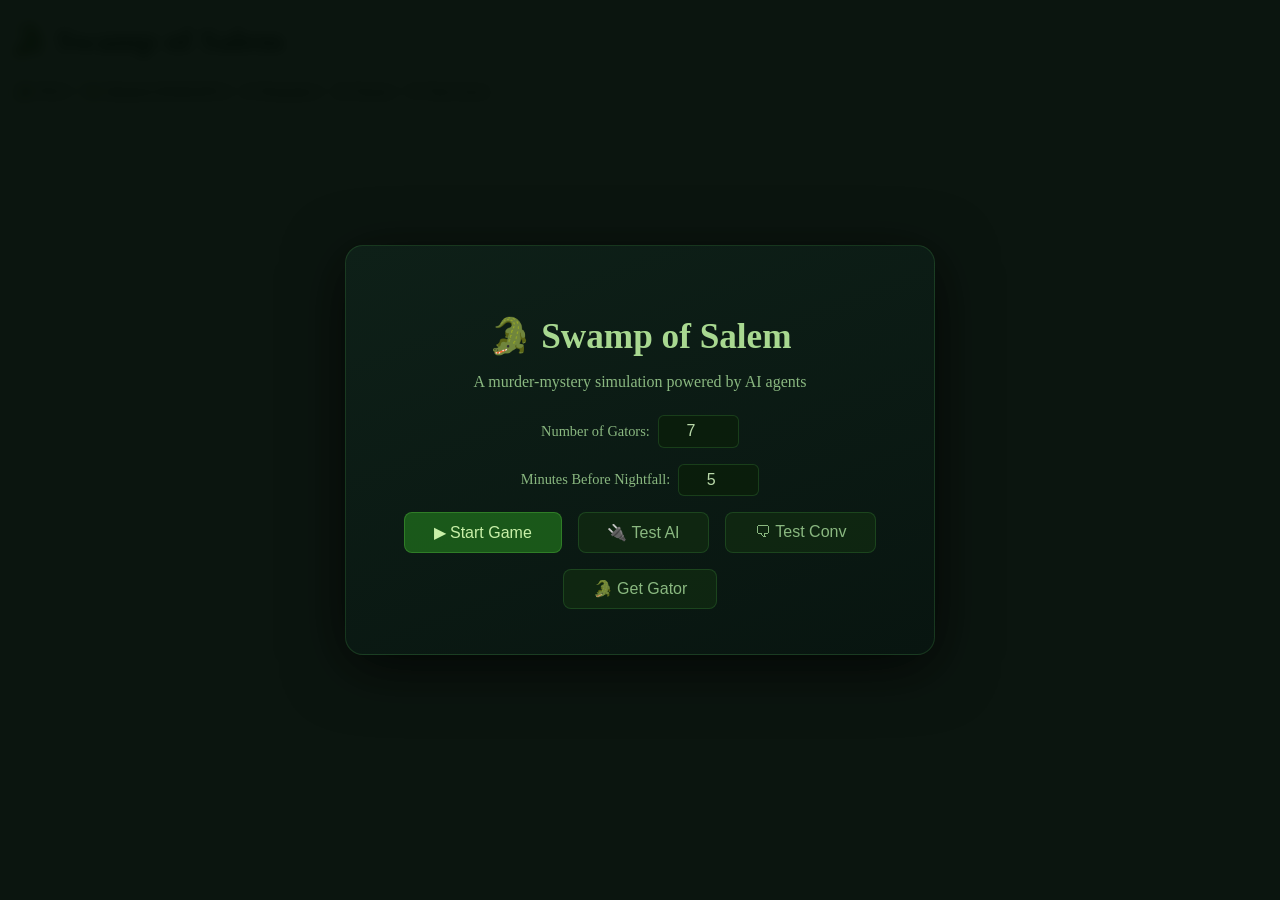
==== commit 564930b2: "much better" ====
--- a/SwampOfSalem.Web/wwwroot/index.html
+++ b/SwampOfSalem.Web/wwwroot/index.html
@@ -15,6 +15,8 @@
       }
     }
     </script>
+    <!-- Babylon.js (WebGPU-capable) -->
+    <script src="https://cdn.babylonjs.com/babylon.js"></script>
     <style>
         /* Splash screen styles */
         .splash-overlay {
@@ -110,6 +112,46 @@
             border: 1px solid rgba(60,140,60,.3); border-radius: 6px; cursor: pointer;
         }
         .btn-back:hover { background: rgba(30,65,28,.85); }
+
+        /* Babylon.js POV overlay */
+        #babylon-pov-canvas-container {
+            display: none;
+            position: fixed; inset: 0; z-index: 101;
+            background: #000;
+        }
+        #babylon-pov-canvas-container canvas {
+            width: 100% !important;
+            height: 100% !important;
+        }
+        #babylon-pov-hud {
+            position: absolute; bottom: 1.2rem; left: 50%; transform: translateX(-50%);
+            display: flex; align-items: center; gap: .8rem;
+            background: rgba(4,14,8,.82); border: 1px solid rgba(80,180,80,.2);
+            border-radius: 10px; padding: .5rem 1.1rem;
+            pointer-events: auto;
+        }
+        #babylon-pov-hud button {
+            padding: .3rem .9rem; font-size: .9rem;
+            background: rgba(20,60,20,.8); color: #c8f0a8;
+            border: 1px solid rgba(80,180,60,.3); border-radius: 6px; cursor: pointer;
+        }
+        #babylon-pov-hud button:hover { background: rgba(35,90,30,.9); }
+        #babylon-pov-gator-label {
+            color: #a8d890; font-size: 1rem; min-width: 160px; text-align: center;
+        }
+        #babylon-pov-close-btn {
+            position: absolute; top: .7rem; right: 1rem;
+            font-size: 1.3rem; background: rgba(20,60,20,.8); color: #c8f0a8;
+            border: 1px solid rgba(80,180,60,.3); border-radius: 6px;
+            padding: .2rem .7rem; cursor: pointer;
+        }
+        #babylon-engine-badge {
+            position: absolute; top: .7rem; left: 1rem;
+            font-size: .75rem; color: #6ad890;
+            background: rgba(4,14,8,.75); border: 1px solid rgba(60,140,60,.25);
+            border-radius: 6px; padding: .15rem .55rem;
+            pointer-events: none;
+        }
 
         /* 3D POV overlay */
         #pov-canvas-container {
@@ -205,6 +247,7 @@
             <h1>🐊 Swamp of Salem</h1>
             <div class="controls">
                 <button id="povToggleBtn" class="secondary">🐊 POV</button>
+                <button id="babylonPovToggleBtn" class="secondary">🦖 BabylonJSWebGPU</button>
                 <button id="respawnBtn">↺ Respawn</button>
                 <button id="pauseBtn" class="secondary">⏸ Pause</button>
                 <button id="testConvBtn" class="secondary" title="Trigger a test conversation between two gators">🗨 Test Conv</button>
@@ -248,6 +291,17 @@
         </div>
     </div>
 
+    <!-- Babylon.js WebGPU POV Overlay -->
+    <div id="babylon-pov-canvas-container">
+        <button id="babylon-pov-close-btn" title="Exit Babylon POV">✕ Exit POV</button>
+        <div id="babylon-engine-badge">Babylon.js · WebGPU</div>
+        <div id="babylon-pov-hud">
+            <button id="babylon-pov-prev-btn">◀</button>
+            <span id="babylon-pov-gator-label">🐊 —</span>
+            <button id="babylon-pov-next-btn">▶</button>
+        </div>
+    </div>
+
     <!-- Night Report Overlay -->
     <div id="night-report-overlay" class="nr-overlay" style="display:none">
         <div class="nr-panel">
@@ -545,6 +599,70 @@
             }
         });
 
+        // ── Babylon.js WebGPU POV Mode ────────────────────────────────────────
+        let babylonPovActive = false;
+        let babylonModule = null;
+
+        async function loadBabylonMod() {
+            if (!babylonModule) {
+                babylonModule = await import('./js/gatorBabylon.js');
+            }
+            return babylonModule;
+        }
+
+        document.getElementById('babylonPovToggleBtn').addEventListener('click', async () => {
+            if (babylonPovActive) {
+                exitBabylonPOV();
+            } else {
+                await enterBabylonPOV();
+            }
+        });
+
+        document.getElementById('babylon-pov-close-btn').addEventListener('click', exitBabylonPOV);
+
+        document.getElementById('babylon-pov-next-btn').addEventListener('click', async () => {
+            const mod = await loadBabylonMod();
+            mod.nextGator();
+        });
+
+        document.getElementById('babylon-pov-prev-btn').addEventListener('click', async () => {
+            const mod = await loadBabylonMod();
+            mod.prevGator();
+        });
+
+        document.addEventListener('keydown', async e => {
+            if (!babylonPovActive) return;
+            if (e.key === 'ArrowRight' || e.key === 'ArrowDown') {
+                const mod = await loadBabylonMod();
+                mod.nextGator();
+            } else if (e.key === 'ArrowLeft' || e.key === 'ArrowUp') {
+                const mod = await loadBabylonMod();
+                mod.prevGator();
+            } else if (e.key === 'Escape') {
+                exitBabylonPOV();
+            }
+        });
+
+        async function enterBabylonPOV() {
+            const container = document.getElementById('babylon-pov-canvas-container');
+            container.style.display = 'block';
+            babylonPovActive = true;
+            document.getElementById('babylonPovToggleBtn').textContent = '🗺️ 2D';
+            const mod = await loadBabylonMod();
+            await mod.initBabylon(container);
+        }
+
+        function exitBabylonPOV() {
+            const container = document.getElementById('babylon-pov-canvas-container');
+            container.style.display = 'none';
+            babylonPovActive = false;
+            document.getElementById('babylonPovToggleBtn').textContent = '🦖 BabylonJSWebGPU';
+            if (babylonModule) {
+                babylonModule.destroyBabylon();
+                babylonModule = null;
+            }
+        }
+
         async function enterPOV() {
             const container = document.getElementById('pov-canvas-container');
             container.style.display = 'block';
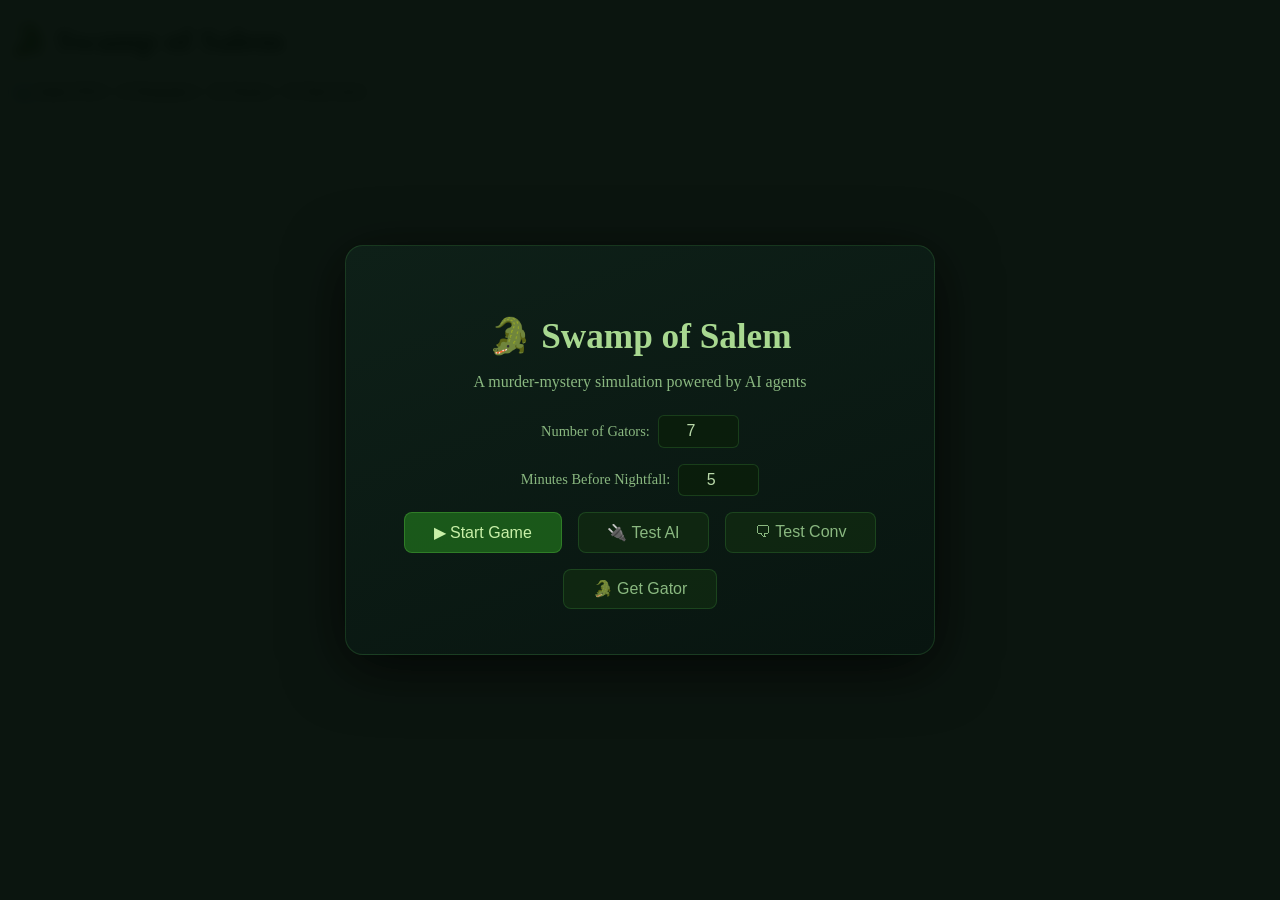
==== commit 08663a07: "hmm" ====
--- a/SwampOfSalem.Web/wwwroot/index.html
+++ b/SwampOfSalem.Web/wwwroot/index.html
@@ -8,15 +8,10 @@
     <base href="/" />
     <link rel="stylesheet" href="css/swamp-of-salem.css" />
     <link rel="icon" type="image/png" href="favicon.png" />
-    <script type="importmap">
-    {
-      "imports": {
-        "three": "https://cdn.jsdelivr.net/npm/three@0.165.0/build/three.module.js"
-      }
-    }
-    </script>
-    <!-- Babylon.js (WebGPU-capable) -->
+    <!-- Babylon.js (used only by the alligator POV mode) -->
     <script src="https://cdn.babylonjs.com/babylon.js"></script>
+    <script src="https://cdn.babylonjs.com/materialsLibrary/babylonjs.materials.min.js"></script>
+    <script src="https://cdn.babylonjs.com/postProcessesLibrary/babylonjs.postProcess.min.js"></script>
     <style>
         /* Splash screen styles */
         .splash-overlay {
@@ -153,37 +148,71 @@
             pointer-events: none;
         }
 
-        /* 3D POV overlay */
-        #pov-canvas-container {
+        /* ── POV chat bubbles ── */
+        #pov-bubble-layer {
+            position: absolute; inset: 0;
+            pointer-events: none; z-index: 10;
+            overflow: hidden;
+        }
+        .pov-bubble {
+            position: absolute;
+            transform: translate(-50%, -100%);
+            background: rgba(8, 28, 10, 0.88);
+            border: 1px solid rgba(80, 200, 80, 0.35);
+            border-radius: 10px;
+            padding: .28rem .62rem;
+            max-width: 220px;
+            font-size: .82rem;
+            color: #d0f0b8;
+            text-align: center;
+            white-space: pre-wrap;
+            word-break: break-word;
+            line-height: 1.35;
+            pointer-events: none;
+            transition: opacity .25s;
+        }
+        .pov-bubble::after {
+            content: '';
+            position: absolute;
+            bottom: -7px; left: 50%; transform: translateX(-50%);
+            border: 7px solid transparent;
+            border-top-color: rgba(80, 200, 80, 0.35);
+            border-bottom: none;
+        }
+        .pov-bubble .pov-bubble-name {
+            display: block;
+            font-size: .70rem;
+            font-weight: 700;
+            color: #78e890;
+            margin-bottom: .15rem;
+            text-transform: uppercase;
+            letter-spacing: .04em;
+        }
+        .pov-bubble-waiting { opacity: .6; font-style: italic; }
+
+        /* ── Self-speech bar at bottom ── */
+        #pov-self-speech {
+            position: absolute;
+            bottom: 5rem; left: 50%; transform: translateX(-50%);
+            width: min(640px, 90vw);
+            background: rgba(6, 20, 8, 0.92);
+            border: 1px solid rgba(100, 220, 100, 0.4);
+            border-radius: 12px;
+            padding: .5rem 1rem;
+            font-size: .92rem;
+            color: #d8f8c0;
+            text-align: center;
+            z-index: 11;
+            pointer-events: none;
             display: none;
-            position: fixed; inset: 0; z-index: 100;
-            background: #000;
-        }
-        #pov-canvas-container canvas {
-            width: 100% !important;
-            height: 100% !important;
-        }
-        #pov-hud {
-            position: absolute; bottom: 1.2rem; left: 50%; transform: translateX(-50%);
-            display: flex; align-items: center; gap: .8rem;
-            background: rgba(4,14,8,.82); border: 1px solid rgba(80,180,80,.2);
-            border-radius: 10px; padding: .5rem 1.1rem;
-            pointer-events: auto;
-        }
-        #pov-hud button {
-            padding: .3rem .9rem; font-size: .9rem;
-            background: rgba(20,60,20,.8); color: #c8f0a8;
-            border: 1px solid rgba(80,180,60,.3); border-radius: 6px; cursor: pointer;
-        }
-        #pov-hud button:hover { background: rgba(35,90,30,.9); }
-        #pov-gator-label {
-            color: #a8d890; font-size: 1rem; min-width: 160px; text-align: center;
-        }
-        #pov-close-btn {
-            position: absolute; top: .7rem; right: 1rem;
-            font-size: 1.3rem; background: rgba(20,60,20,.8); color: #c8f0a8;
-            border: 1px solid rgba(80,180,60,.3); border-radius: 6px;
-            padding: .2rem .7rem; cursor: pointer;
+        }
+        #pov-self-speech .pov-self-name {
+            font-size: .75rem;
+            font-weight: 700;
+            color: #78e890;
+            text-transform: uppercase;
+            letter-spacing: .05em;
+            margin-bottom: .2rem;
         }
     </style>
 </head>
@@ -246,8 +275,7 @@
         <div id="header">
             <h1>🐊 Swamp of Salem</h1>
             <div class="controls">
-                <button id="povToggleBtn" class="secondary">🐊 POV</button>
-                <button id="babylonPovToggleBtn" class="secondary">🦖 BabylonJSWebGPU</button>
+                <button id="babylonPovToggleBtn" class="secondary">🌊 Gator POV</button>
                 <button id="respawnBtn">↺ Respawn</button>
                 <button id="pauseBtn" class="secondary">⏸ Pause</button>
                 <button id="testConvBtn" class="secondary" title="Trigger a test conversation between two gators">🗨 Test Conv</button>
@@ -281,20 +309,17 @@
         </div>
     </div>
 
-    <!-- 3D POV Overlay -->
-    <div id="pov-canvas-container">
-        <button id="pov-close-btn" title="Exit POV">✕ Exit POV</button>
-        <div id="pov-hud">
-            <button id="pov-prev-btn">◀</button>
-            <span id="pov-gator-label">🐊 —</span>
-            <button id="pov-next-btn">▶</button>
-        </div>
-    </div>
-
-    <!-- Babylon.js WebGPU POV Overlay -->
+    <!-- Babylon.js Gator POV Overlay -->
     <div id="babylon-pov-canvas-container">
         <button id="babylon-pov-close-btn" title="Exit Babylon POV">✕ Exit POV</button>
         <div id="babylon-engine-badge">Babylon.js · WebGPU</div>
+        <!-- Projected chat bubbles for other alligators -->
+        <div id="pov-bubble-layer"></div>
+        <!-- Self-speech: shown at the bottom when the POV gator is talking -->
+        <div id="pov-self-speech">
+            <div class="pov-self-name" id="pov-self-name"></div>
+            <div id="pov-self-text"></div>
+        </div>
         <div id="babylon-pov-hud">
             <button id="babylon-pov-prev-btn">◀</button>
             <span id="babylon-pov-gator-label">🐊 —</span>
@@ -554,52 +579,7 @@
             }
         }
 
-        // ── 3D POV Mode ──────────────────────────────────────────────────────
-        let pov3DActive = false;
-        let gator3dModule = null;
-
-        async function loadGator3D() {
-            if (!gator3dModule) {
-                gator3dModule = await import('./js/gator3d.js');
-            }
-            return gator3dModule;
-        }
-
-        document.getElementById('povToggleBtn').addEventListener('click', async () => {
-            if (pov3DActive) {
-                exitPOV();
-            } else {
-                await enterPOV();
-            }
-        });
-
-        document.getElementById('pov-close-btn').addEventListener('click', exitPOV);
-
-        document.getElementById('pov-next-btn').addEventListener('click', async () => {
-            const mod = await loadGator3D();
-            mod.nextGator();
-        });
-
-        document.getElementById('pov-prev-btn').addEventListener('click', async () => {
-            const mod = await loadGator3D();
-            mod.prevGator();
-        });
-
-        // Arrow keys cycle gators while in POV mode
-        document.addEventListener('keydown', async e => {
-            if (!pov3DActive) return;
-            if (e.key === 'ArrowRight' || e.key === 'ArrowDown') {
-                const mod = await loadGator3D();
-                mod.nextGator();
-            } else if (e.key === 'ArrowLeft' || e.key === 'ArrowUp') {
-                const mod = await loadGator3D();
-                mod.prevGator();
-            } else if (e.key === 'Escape') {
-                exitPOV();
-            }
-        });
-
-        // ── Babylon.js WebGPU POV Mode ────────────────────────────────────────
+        // ── Babylon.js Gator POV Mode ──────────────────────────────────────────
         let babylonPovActive = false;
         let babylonModule = null;
 
@@ -656,29 +636,12 @@
             const container = document.getElementById('babylon-pov-canvas-container');
             container.style.display = 'none';
             babylonPovActive = false;
-            document.getElementById('babylonPovToggleBtn').textContent = '🦖 BabylonJSWebGPU';
+            document.getElementById('babylonPovToggleBtn').textContent = '🌊 Gator POV';
             if (babylonModule) {
                 babylonModule.destroyBabylon();
                 babylonModule = null;
             }
         }
-
-        async function enterPOV() {
-            const container = document.getElementById('pov-canvas-container');
-            container.style.display = 'block';
-            pov3DActive = true;
-            document.getElementById('povToggleBtn').textContent = '🗺️ 2D';
-            const mod = await loadGator3D();
-            mod.init3D(container);
-        }
-
-        function exitPOV() {
-            const container = document.getElementById('pov-canvas-container');
-            container.style.display = 'none';
-            pov3DActive = false;
-            document.getElementById('povToggleBtn').textContent = '🐊 POV';
-            if (gator3dModule) gator3dModule.destroy3D();
-        }
     </script>
 </body>
 
--- a/SwampOfSalem.Web/wwwroot/css/swamp-of-salem.css
+++ b/SwampOfSalem.Web/wwwroot/css/swamp-of-salem.css
@@ -370,7 +370,7 @@
     z-index: 2;
 }
 
-/* â”€â”€ Gator â”€â”€ */
+/* ── Gator ── */
 .gator {
     position: absolute;
     width: 66px;
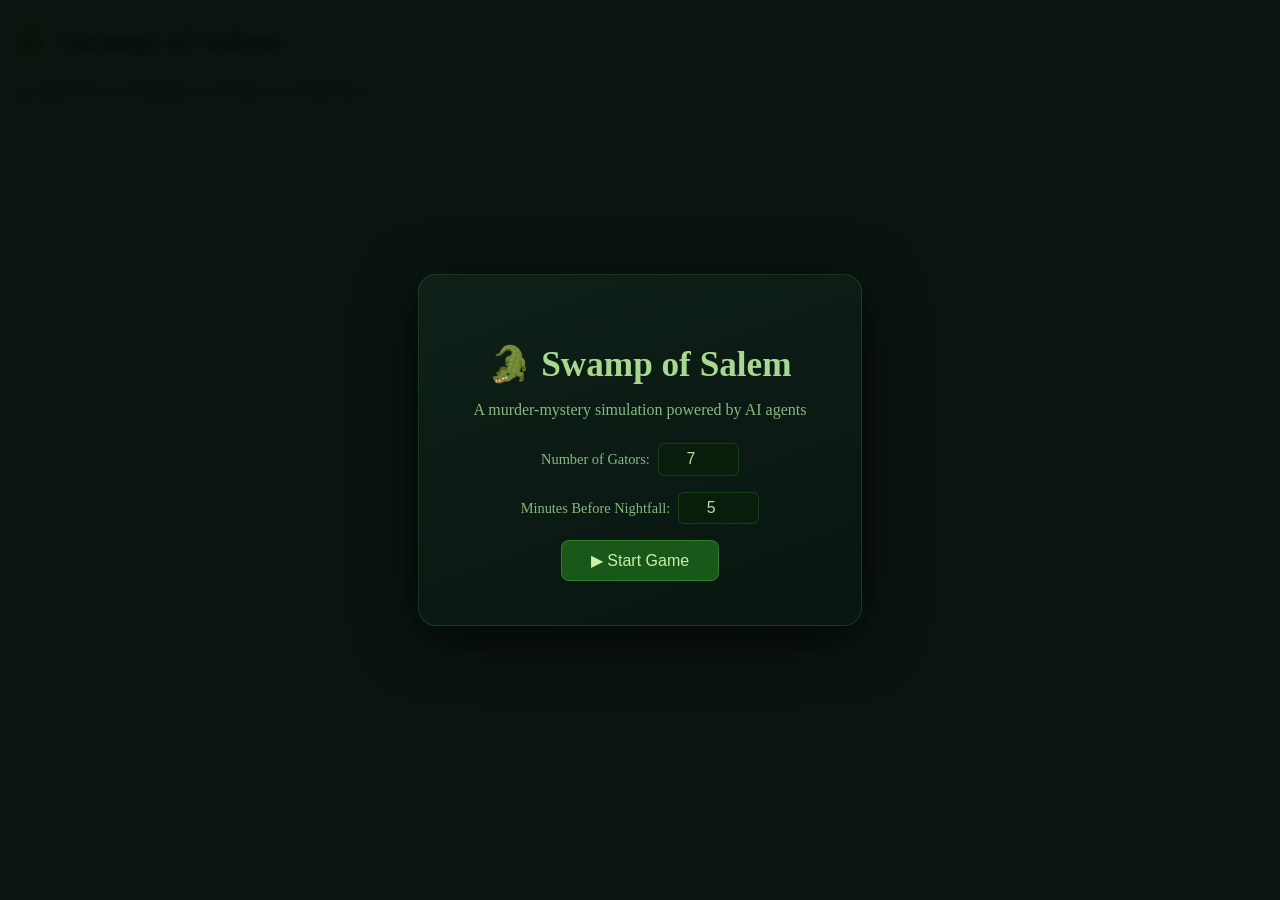
==== commit 149950a0: "AI off play" ====
--- a/SwampOfSalem.Web/wwwroot/index.html
+++ b/SwampOfSalem.Web/wwwroot/index.html
@@ -236,9 +236,6 @@
 
                     <div class="splash-buttons">
                         <button class="btn-primary" id="startGameBtn">▶ Start Game</button>
-                        <button class="btn-secondary" id="testAiBtn">🔌 Test AI</button>
-                        <button class="btn-secondary" id="testConvSplashBtn">🗨 Test Conv</button>
-                        <button class="btn-secondary" id="getGatorBtn">🐊 Get Gator</button>
                     </div>
                 </div>
                 <div id="splash-test" style="display:none">
@@ -325,6 +322,7 @@
             <span id="babylon-pov-gator-label">🐊 —</span>
             <button id="babylon-pov-next-btn">▶</button>
         </div>
+        <div id="pov-control-hint">WASD / ↑↓←→ move &nbsp;·&nbsp; drag or click+mouse look &nbsp;·&nbsp; Esc = follow</div>
     </div>
 
     <!-- Night Report Overlay -->
@@ -404,7 +402,7 @@
             }
 
             // Dynamic import so gameConfig.js is not evaluated until window.GameConfig is ready
-            const { initSimulation } = await import('./js/main.js?v=3');
+            const { initSimulation } = await import('./js/main.js?v=4');
             initSimulation(null, dialogSource);
         });
 
@@ -461,7 +459,7 @@
                 console.warn('[DialogSource] Failed to set mode:', err);
             }
 
-            const { initSimulation, testConversation } = await import('./js/main.js?v=3');
+            const { initSimulation, testConversation } = await import('./js/main.js?v=4');
             initSimulation(null, dialogSource);
             // Wait for gators to spawn before triggering the conversation
             setTimeout(() => testConversation(), 2000);
@@ -585,7 +583,7 @@
 
         async function loadBabylonMod() {
             if (!babylonModule) {
-                babylonModule = await import('./js/gatorBabylon.js');
+                babylonModule = await import('./js/gatorBabylon.js?v=4');
             }
             return babylonModule;
         }
--- a/SwampOfSalem.Web/wwwroot/css/swamp-of-salem.css
+++ b/SwampOfSalem.Web/wwwroot/css/swamp-of-salem.css
@@ -1088,5 +1088,121 @@
 }
 .ai-modal-ok:hover { background: rgba(40,120,35,.95); }
 
-
-
+/* ── POV free-camera control hint ── */
+#pov-control-hint {
+    position: absolute;
+    bottom: 60px;
+    left: 50%;
+    transform: translateX(-50%);
+    background: rgba(0,0,0,.55);
+    color: rgba(200,230,180,.85);
+    font-size: .78rem;
+    padding: .28rem .7rem;
+    border-radius: 6px;
+    pointer-events: none;
+    white-space: nowrap;
+    opacity: 0;
+    transition: opacity .35s ease;
+    z-index: 12;
+}
+
+/* ── POV gator context menu ── */
+.pov-context-menu {
+    position: absolute;
+    z-index: 50;
+    background: rgba(12, 28, 12, 0.96);
+    border: 1px solid rgba(80, 180, 60, 0.45);
+    border-radius: 9px;
+    padding: .35rem .3rem .3rem;
+    min-width: 170px;
+    box-shadow: 0 6px 28px rgba(0,0,0,.75);
+    backdrop-filter: blur(6px);
+    animation: ctxMenuPop .12s ease-out;
+}
+@keyframes ctxMenuPop {
+    from { transform: scale(.88); opacity: 0; }
+    to   { transform: scale(1);   opacity: 1; }
+}
+.pov-ctx-title {
+    font-size: .78rem;
+    font-weight: 700;
+    color: #78c860;
+    padding: .1rem .5rem .35rem;
+    border-bottom: 1px solid rgba(80,180,60,.2);
+    margin-bottom: .25rem;
+    white-space: nowrap;
+}
+.pov-ctx-btn {
+    display: block;
+    width: 100%;
+    background: transparent;
+    border: none;
+    color: #c8e8b0;
+    font-size: .82rem;
+    text-align: left;
+    padding: .32rem .55rem;
+    border-radius: 5px;
+    cursor: pointer;
+    transition: background .12s;
+}
+.pov-ctx-btn:hover:not([disabled]) {
+    background: rgba(80,180,60,.18);
+}
+.pov-ctx-btn[disabled] {
+    opacity: .38;
+    cursor: default;
+}
+
+/* ── POV in-conversation response choices ── */
+.pov-choices {
+    position: absolute;
+    bottom: 64px;
+    left: 50%;
+    transform: translateX(-50%);
+    z-index: 55;
+    background: rgba(8, 22, 8, 0.96);
+    border: 1px solid rgba(80, 200, 60, 0.5);
+    border-radius: 12px;
+    padding: .6rem .5rem .5rem;
+    min-width: 280px;
+    max-width: 480px;
+    box-shadow: 0 8px 32px rgba(0,0,0,.85);
+    backdrop-filter: blur(8px);
+    animation: choicesPop .15s ease-out;
+}
+@keyframes choicesPop {
+    from { transform: translateX(-50%) scale(.9); opacity: 0; }
+    to   { transform: translateX(-50%) scale(1);  opacity: 1; }
+}
+.pov-choices-label {
+    font-size: .72rem;
+    color: #78c860;
+    font-weight: 700;
+    text-transform: uppercase;
+    letter-spacing: .06em;
+    padding: 0 .4rem .4rem;
+    border-bottom: 1px solid rgba(80,200,60,.2);
+    margin-bottom: .4rem;
+}
+.pov-choice-btn {
+    display: block;
+    width: 100%;
+    background: rgba(30,70,20,.45);
+    border: 1px solid rgba(80,180,60,.25);
+    color: #d8f0c0;
+    font-size: .85rem;
+    text-align: left;
+    padding: .45rem .7rem;
+    border-radius: 7px;
+    cursor: pointer;
+    margin-bottom: .3rem;
+    transition: background .12s, border-color .12s;
+    line-height: 1.4;
+}
+.pov-choice-btn:last-child {
+    margin-bottom: 0;
+}
+.pov-choice-btn:hover {
+    background: rgba(60,160,40,.3);
+    border-color: rgba(100,220,70,.5);
+}
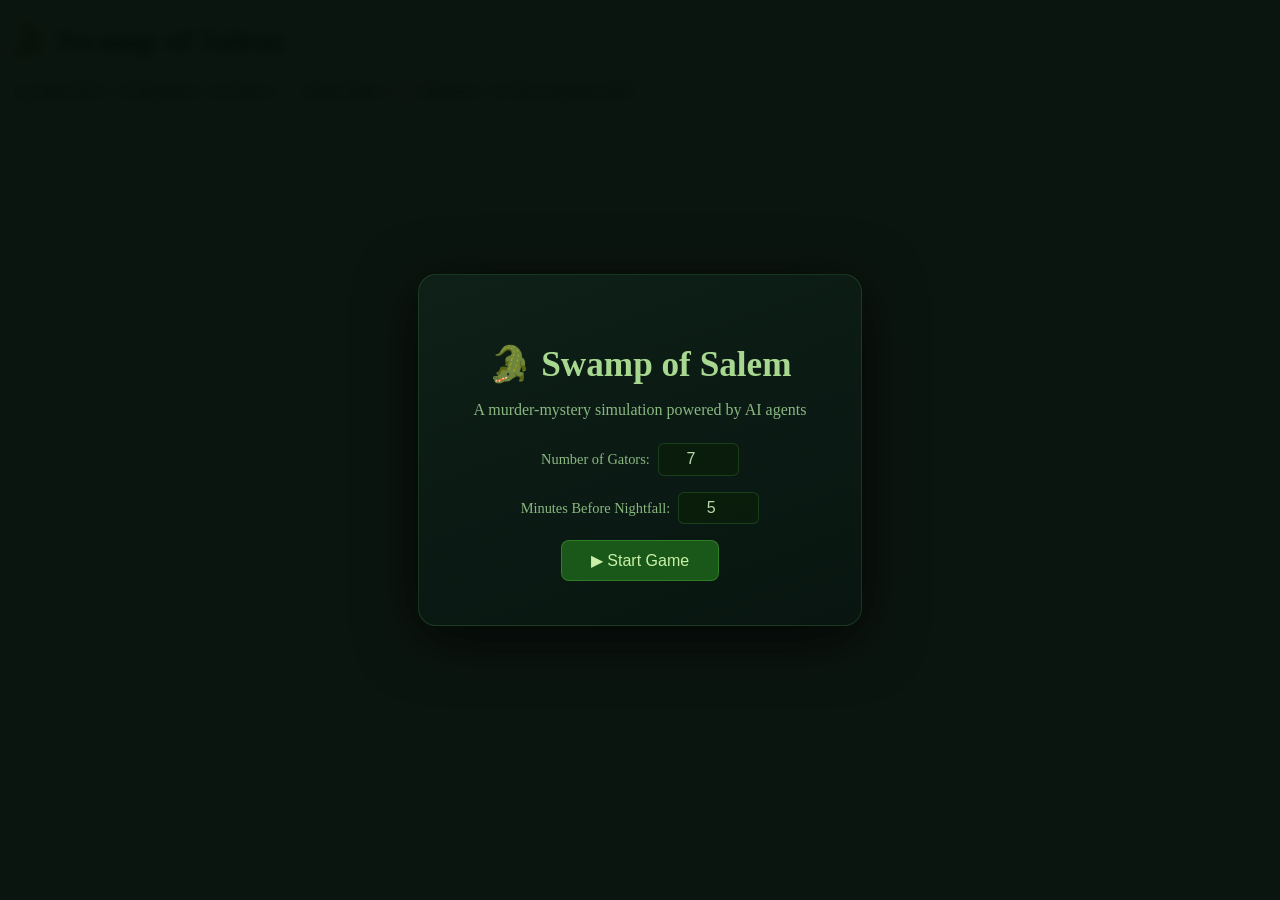
==== commit 1437b067: "last minute items" ====
--- a/SwampOfSalem.Web/wwwroot/index.html
+++ b/SwampOfSalem.Web/wwwroot/index.html
@@ -131,6 +131,18 @@
             border: 1px solid rgba(80,180,60,.3); border-radius: 6px; cursor: pointer;
         }
         #babylon-pov-hud button:hover { background: rgba(35,90,30,.9); }
+        #pov-hud-attack-btn, #pov-hud-make-attack-btn {
+            background: rgba(70,20,20,.85); border-color: rgba(200,80,60,.4); color: #f0c8a8;
+        }
+        #pov-hud-attack-btn:hover, #pov-hud-make-attack-btn:hover {
+            background: rgba(110,30,20,.9);
+        }
+        #pov-hud-influence-btn {
+            background: rgba(30,20,70,.85); border-color: rgba(140,80,220,.4); color: #d8c8f8;
+        }
+        #pov-hud-influence-btn:hover {
+            background: rgba(50,30,110,.9);
+        }
         #babylon-pov-gator-label {
             color: #a8d890; font-size: 1rem; min-width: 160px; text-align: center;
         }
@@ -213,6 +225,78 @@
             text-transform: uppercase;
             letter-spacing: .05em;
             margin-bottom: .2rem;
+        }
+
+        /* Panel POV button */
+        .panel-pov-btn {
+            display: block;
+            width: 100%;
+            margin: .35rem 0 .55rem;
+            padding: .35rem .8rem;
+            font-size: .88rem;
+            background: rgba(20,65,20,.85);
+            color: #c0f0a0;
+            border: 1px solid rgba(80,180,60,.4);
+            border-radius: 7px;
+            cursor: pointer;
+            text-align: center;
+            transition: background .15s;
+        }
+        .panel-pov-btn:hover { background: rgba(35,95,30,.95); }
+
+        /* ── POV attack styles ─────────────────────────────────────────── */
+        /* Red-tinted "Attack!" button in the POV context menu */
+        .pov-ctx-attack {
+            color: #ff7070 !important;
+            border-color: rgba(200,40,40,.5) !important;
+            background: rgba(80,10,10,.7) !important;
+        }
+        .pov-ctx-attack:hover:not(:disabled) { background: rgba(120,15,15,.9) !important; }
+        .pov-ctx-attack:disabled { opacity: .45; cursor: not-allowed; }
+
+        /* Full-screen red vignette flash on bite */
+        .pov-bite-flash {
+            position: absolute; inset: 0;
+            background: radial-gradient(ellipse at center, rgba(180,0,0,.65) 0%, rgba(120,0,0,.85) 100%);
+            pointer-events: none;
+            opacity: 1;
+            transition: opacity .55s ease-out;
+            z-index: 120;
+            border-radius: inherit;
+        }
+
+        /* Screen-shake keyframe */
+        @keyframes pov-shake-kf {
+            0%   { transform: translate(0,0) rotate(0deg); }
+            15%  { transform: translate(-5px, 3px) rotate(-.8deg); }
+            30%  { transform: translate(6px,-3px) rotate(.6deg); }
+            50%  { transform: translate(-4px, 4px) rotate(-.5deg); }
+            70%  { transform: translate(3px,-2px) rotate(.4deg); }
+            100% { transform: translate(0,0) rotate(0deg); }
+        }
+        .pov-shake { animation: pov-shake-kf .35s ease-out; }
+
+        /* Toast notification shown after a bite */
+        .pov-bite-toast {
+            position: absolute;
+            top: 12%;
+            left: 50%;
+            transform: translateX(-50%);
+            background: rgba(80,8,8,.92);
+            color: #ffaaaa;
+            border: 1px solid rgba(200,40,40,.5);
+            border-radius: 10px;
+            padding: .55rem 1.2rem;
+            font-size: .95rem;
+            font-weight: 600;
+            letter-spacing: .02em;
+            pointer-events: none;
+            opacity: 0;
+            transition: opacity .3s ease;
+            z-index: 121;
+            text-shadow: 0 1px 4px rgba(0,0,0,.8);
+            max-width: 80%;
+            text-align: center;
         }
     </style>
 </head>
@@ -275,8 +359,9 @@
                 <button id="babylonPovToggleBtn" class="secondary">🌊 Gator POV</button>
                 <button id="respawnBtn">↺ Respawn</button>
                 <button id="pauseBtn" class="secondary">⏸ Pause</button>
-                <button id="testConvBtn" class="secondary" title="Trigger a test conversation between two gators">🗨 Test Conv</button>
-
+                <button id="makeAttackBtn" class="secondary" title="Command an alligator to attack another">🦷 Make Attack</button>
+                <button id="influenceBtn" class="secondary" title="Influence a relationship between gators">🧠 Influence</button>
+                <button id="relDeltaToggleBtn" class="secondary rel-delta-toggle" title="Show relationship changes during conversation">💬 Rel. Changes: OFF</button>
             </div>
             <div id="stats"></div>
             <div id="nightfall-timer" class="nightfall-timer"></div>
@@ -285,6 +370,8 @@
 
         <div id="world">
             <svg id="connections"></svg>
+            <!-- Floating relationship-change labels (2D screen) -->
+            <div id="rel-delta-layer"></div>
             <div id="night-overlay"></div>
             <div id="vote-tally" style="display:none"></div>
             <div id="game-over-overlay" style="display:none">
@@ -321,8 +408,13 @@
             <button id="babylon-pov-prev-btn">◀</button>
             <span id="babylon-pov-gator-label">🐊 —</span>
             <button id="babylon-pov-next-btn">▶</button>
+            <button id="pov-hud-attack-btn" title="Bite a gator">🦷 Attack</button>
+            <button id="pov-hud-make-attack-btn" title="Order a gator to attack another">🎯 Make Attack</button>
+            <button id="pov-hud-influence-btn" title="Influence a gator's feelings toward another">🧠 Influence</button>
+            <button id="pov-hud-pause-btn" title="Pause / Resume POV simulation">⏸ Pause</button>
+            <button id="pov-hud-rel-delta-btn" class="rel-delta-toggle" title="Show relationship changes during conversation">💬 Rel: OFF</button>
         </div>
-        <div id="pov-control-hint">WASD / ↑↓←→ move &nbsp;·&nbsp; drag or click+mouse look &nbsp;·&nbsp; Esc = follow</div>
+        <div id="pov-control-hint">drag to look &nbsp;·&nbsp; WASD move &nbsp;·&nbsp; Space jump &nbsp;·&nbsp; Esc = follow</div>
     </div>
 
     <!-- Night Report Overlay -->
@@ -598,6 +690,16 @@
 
         document.getElementById('babylon-pov-close-btn').addEventListener('click', exitBabylonPOV);
 
+        // "View POV" button from the gator detail panel — enter POV for that specific gator
+        document.addEventListener('gator-pov-request', async e => {
+            const { gatorId } = e.detail;
+            if (!babylonPovActive) {
+                await enterBabylonPOV();
+            }
+            const mod = await loadBabylonMod();
+            mod.setActiveGatorById(gatorId);
+        });
+
         document.getElementById('babylon-pov-next-btn').addEventListener('click', async () => {
             const mod = await loadBabylonMod();
             mod.nextGator();
@@ -608,15 +710,26 @@
             mod.prevGator();
         });
 
+        document.getElementById('pov-hud-attack-btn').addEventListener('click', async () => {
+            const mod = await loadBabylonMod();
+            mod.hudAttack();
+        });
+
+        document.getElementById('pov-hud-make-attack-btn').addEventListener('click', async () => {
+            const mod = await loadBabylonMod();
+            mod.hudMakeAttack();
+        });
+
+        document.getElementById('pov-hud-influence-btn').addEventListener('click', async () => {
+            const mod = await loadBabylonMod();
+            mod.hudInfluence();
+        });
+
         document.addEventListener('keydown', async e => {
             if (!babylonPovActive) return;
-            if (e.key === 'ArrowRight' || e.key === 'ArrowDown') {
-                const mod = await loadBabylonMod();
-                mod.nextGator();
-            } else if (e.key === 'ArrowLeft' || e.key === 'ArrowUp') {
-                const mod = await loadBabylonMod();
-                mod.prevGator();
-            } else if (e.key === 'Escape') {
+            // Arrow keys cycle gator only when not in manual-camera mode
+            // (manual mode uses arrow keys for movement via gatorBabylon.js)
+            if (e.key === 'Escape') {
                 exitBabylonPOV();
             }
         });
--- a/SwampOfSalem.Web/wwwroot/css/swamp-of-salem.css
+++ b/SwampOfSalem.Web/wwwroot/css/swamp-of-salem.css
@@ -416,6 +416,20 @@
 /* Hosting/visiting pair — full visibility, inside the enclosure bubble */
 .gator.indoors-private { opacity: 1; transform-origin: bottom center; z-index: 12; }
 
+/* ── Bite flash ──────────────────────────────────────────────── */
+/* Applied for ~3 s when a gator is bitten. Red tint pulses on the sprite. */
+@keyframes bitten-pulse {
+    0%   { filter: drop-shadow(0 0 0px rgba(255, 0, 0, 0));    }
+    15%  { filter: drop-shadow(0 0 12px rgba(255, 0, 0, 0.95)) brightness(1.6) saturate(2); }
+    40%  { filter: drop-shadow(0 0  6px rgba(255, 60, 60, 0.7)) brightness(1.3); }
+    70%  { filter: drop-shadow(0 0 10px rgba(255, 0, 0, 0.8))  brightness(1.5) saturate(2); }
+    100% { filter: drop-shadow(0 0 0px rgba(255, 0, 0, 0));    }
+}
+.gator.bitten-flash {
+    animation: bitten-pulse 0.55s ease-in-out 5 !important;
+    z-index: 20;
+}
+
 /* ── Private chat enclosure (lilypad bubble) ─────────────────── */
 .private-chat-enclosure {
     position: absolute;
@@ -1153,10 +1167,99 @@
     cursor: default;
 }
 
+/* Distinct tint for the Attack button so it stands out from social actions */
+.pov-ctx-attack {
+    color: #ff9090;
+}
+.pov-ctx-attack:hover:not([disabled]) {
+    background: rgba(180, 40, 40, .22);
+}
+
+/* Distinct tint for the Make Attack button — amber to show it's a manipulation action */
+.pov-ctx-make-attack {
+    color: #ffd080;
+}
+.pov-ctx-make-attack:hover:not([disabled]) {
+    background: rgba(160, 100, 10, .22);
+}
+
+/* Cancel Conversation button — grey-red to signal a negative/destructive action */
+.pov-ctx-cancel {
+    color: #e07070;
+    border-top: 1px solid rgba(255,255,255,.08);
+    margin-top: 2px;
+    padding-top: 5px;
+}
+.pov-ctx-cancel:hover {
+    background: rgba(140, 30, 30, .20);
+}
+
+/* ── Make Attack picker ── */
+/* A floating overlay that presents a two-step gator selection:
+   Step 1 — choose the attacker; Step 2 — choose the victim.
+   Appears centred at the top of the Babylon container. */
+.pov-make-attack-picker {
+    position: absolute;
+    z-index: 60;                                   /* above context menu (50) */
+    background: rgba(12, 22, 8, 0.97);
+    border: 1px solid rgba(200, 120, 20, 0.55);
+    border-radius: 10px;
+    padding: .4rem .35rem .35rem;
+    min-width: 200px;
+    max-width: 300px;
+    box-shadow: 0 8px 32px rgba(0,0,0,.85);
+    backdrop-filter: blur(7px);
+    animation: ctxMenuPop .13s ease-out;           /* reuse existing pop keyframe */
+}
+.pov-picker-title {
+    font-size: .76rem;
+    font-weight: 700;
+    color: #ffc060;
+    padding: .1rem .5rem .35rem;
+    border-bottom: 1px solid rgba(200,120,20,.25);
+    margin-bottom: .25rem;
+    white-space: nowrap;
+}
+.pov-picker-btn {
+    display: block;
+    width: 100%;
+    background: transparent;
+    border: none;
+    color: #e8d8a0;
+    font-size: .82rem;
+    text-align: left;
+    padding: .3rem .55rem;
+    border-radius: 5px;
+    cursor: pointer;
+    transition: background .12s;
+}
+.pov-picker-btn:hover {
+    background: rgba(200, 120, 20, .18);
+}
+/* Cancel button inside the picker gets a muted red tint */
+.pov-picker-cancel {
+    color: #ff9898;
+    border-top: 1px solid rgba(255,100,100,.15);
+    margin-top: .25rem;
+    padding-top: .4rem;
+}
+
+/* Influence picker — teal/purple accent overrides the default amber */
+.pov-influence-picker {
+    border-color: rgba(140, 80, 220, .55);
+}
+.pov-influence-picker .pov-picker-title {
+    color: #c8a8f8;
+    border-bottom-color: rgba(140,80,220,.25);
+}
+.pov-influence-picker .pov-picker-btn:hover {
+    background: rgba(120, 60, 220, .18);
+}
+
 /* ── POV in-conversation response choices ── */
 .pov-choices {
     position: absolute;
-    bottom: 64px;
+    bottom: 9rem;   /* above the self-speech bar (5rem) and HUD (1.2rem) */
     left: 50%;
     transform: translateX(-50%);
     z-index: 55;
@@ -1171,8 +1274,8 @@
     animation: choicesPop .15s ease-out;
 }
 @keyframes choicesPop {
-    from { transform: translateX(-50%) scale(.9); opacity: 0; }
-    to   { transform: translateX(-50%) scale(1);  opacity: 1; }
+    from { transform: translateX(-50%) translateY(8px) scale(.9); opacity: 0; }
+    to   { transform: translateX(-50%) translateY(0)   scale(1);  opacity: 1; }
 }
 .pov-choices-label {
     font-size: .72rem;
@@ -1206,3 +1309,104 @@
     background: rgba(60,160,40,.3);
     border-color: rgba(100,220,70,.5);
 }
+
+/* ── Relationship-toggle button ── */
+button.rel-delta-toggle {
+    background: rgba(18, 40, 18, 0.75);
+    color: #90c878;
+    border-color: rgba(80,160,60,.35);
+}
+button.rel-delta-toggle:hover {
+    background: rgba(30, 65, 28, 0.9);
+    border-color: rgba(100,200,70,.55);
+}
+
+/* ── POV HUD pause / rel-delta buttons ── */
+#babylon-pov-hud .pov-hud-btn,
+#pov-hud-pause-btn,
+#pov-hud-rel-delta-btn {
+    background: rgba(8, 25, 8, 0.82);
+    color: #a0d888;
+    border: 1px solid rgba(80,180,60,.4);
+    border-radius: 7px;
+    padding: .3rem .65rem;
+    font-size: .8rem;
+    cursor: pointer;
+    transition: background .15s, border-color .15s;
+}
+#pov-hud-pause-btn:hover,
+#pov-hud-rel-delta-btn:hover {
+    background: rgba(30, 70, 20, 0.95);
+    border-color: rgba(110,220,70,.65);
+}
+
+/* ── 2D relationship-delta floating labels ── */
+#rel-delta-layer {
+    position: absolute;
+    inset: 0;
+    pointer-events: none;
+    z-index: 35;
+}
+.rel-delta-label {
+    position: absolute;
+    max-width: 200px;
+    padding: .25rem .55rem;
+    border-radius: 8px;
+    font-size: .78rem;
+    font-weight: 600;
+    line-height: 1.35;
+    white-space: normal;
+    text-align: center;
+    transform: translateX(-50%);
+    pointer-events: none;
+    animation: relDeltaRise .4s ease-out forwards;
+    transition: opacity .6s;
+}
+.rel-delta-pos {
+    background: rgba(20, 80, 20, 0.82);
+    color: #b8f090;
+    border: 1px solid rgba(80, 200, 50, 0.6);
+    box-shadow: 0 2px 12px rgba(40,200,40,.25);
+}
+.rel-delta-neg {
+    background: rgba(80, 15, 15, 0.82);
+    color: #f0a0a0;
+    border: 1px solid rgba(200, 60, 50, 0.6);
+    box-shadow: 0 2px 12px rgba(200,40,40,.25);
+}
+.rel-delta-fade {
+    opacity: 0;
+}
+@keyframes relDeltaRise {
+    from { transform: translateX(-50%) translateY(6px); opacity: 0; }
+    to   { transform: translateX(-50%) translateY(0px); opacity: 1; }
+}
+
+/* ── POV rel-delta floating labels ── */
+.pov-rel-delta {
+    position: absolute;
+    max-width: 220px;
+    padding: .25rem .6rem;
+    border-radius: 8px;
+    font-size: .78rem;
+    font-weight: 600;
+    white-space: normal;
+    text-align: center;
+    transform: translateX(-50%);
+    pointer-events: none;
+    animation: relDeltaRise .35s ease-out forwards;
+    transition: opacity .6s;
+    z-index: 60;
+}
+.pov-rel-delta-pos {
+    background: rgba(20, 80, 20, 0.88);
+    color: #c0f0a0;
+    border: 1px solid rgba(80,210,60,.55);
+    box-shadow: 0 2px 14px rgba(40,200,40,.3);
+}
+.pov-rel-delta-neg {
+    background: rgba(80, 15, 15, 0.88);
+    color: #f0a8a8;
+    border: 1px solid rgba(200,60,50,.55);
+    box-shadow: 0 2px 14px rgba(200,40,40,.3);
+}
